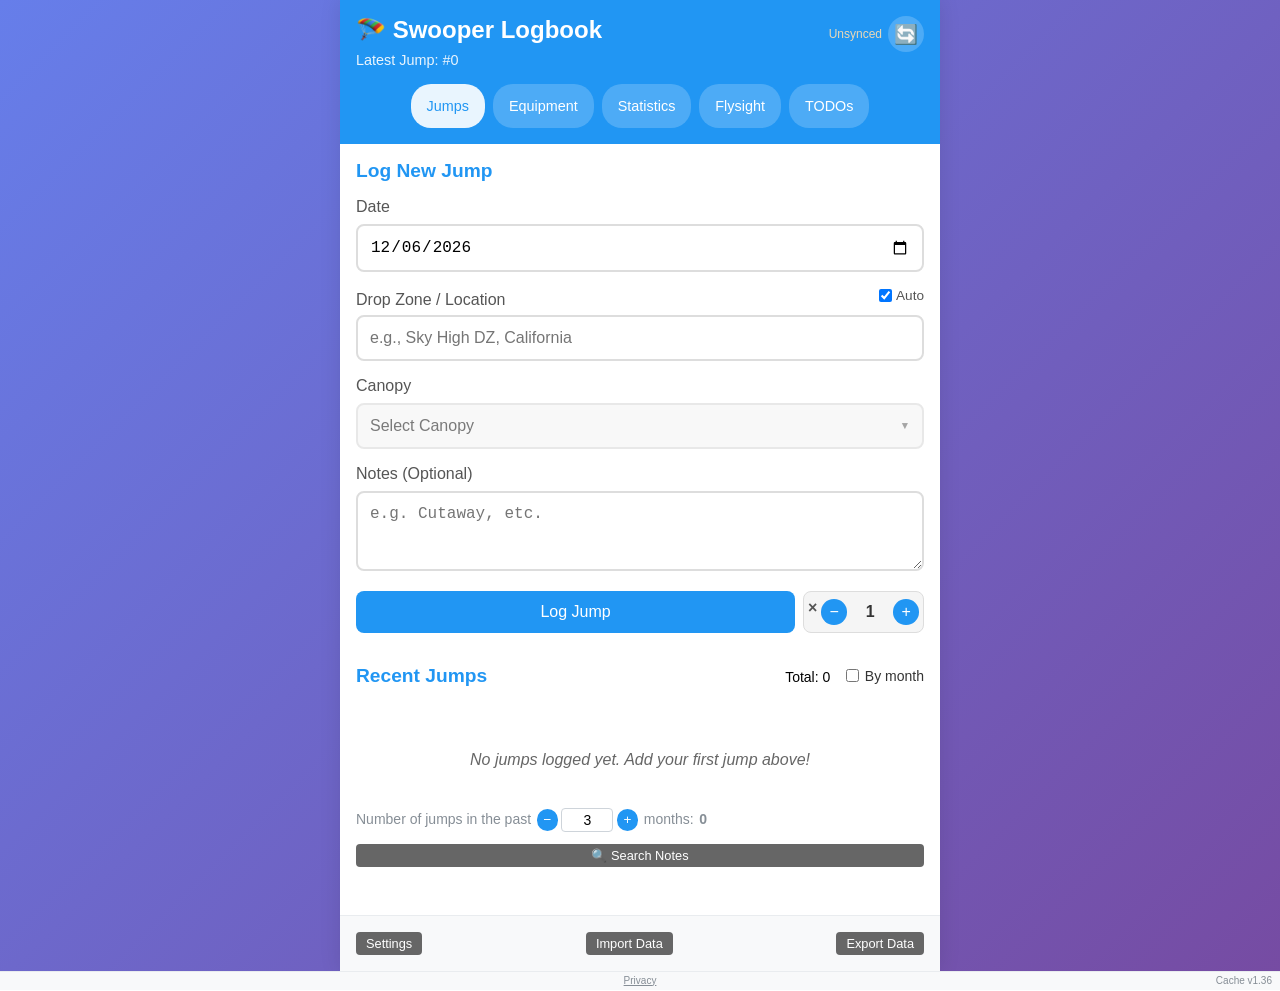
==== index.html @ 2ad2ce1a "Add Flysight results summary and TODO label deletion choice - Add a summary panel to the Flysight re" ====
<!DOCTYPE html>
<html lang="en">
<head>
    <meta charset="UTF-8">
    <meta name="viewport" content="width=device-width, initial-scale=1.0, viewport-fit=cover">
    <title>Swooper Logbook</title>
    <link rel="stylesheet" href="css/style.css">
    <link rel="manifest" href="manifest.json">
    <meta name="theme-color" content="#2196F3">
    <!-- iOS PWA support -->
    <meta name="apple-mobile-web-app-capable" content="yes">
    <meta name="apple-mobile-web-app-status-bar-style" content="default">
    <meta name="apple-mobile-web-app-title" content="SwooperLog">
    <link rel="apple-touch-icon" href="data:image/svg+xml,%3Csvg xmlns='http://www.w3.org/2000/svg' viewBox='0 0 100 100'%3E%3Ctext y='.9em' font-size='90'%3E🪂%3C/text%3E%3C/svg%3E">
</head>
<body>
    <div class="container">
        <header>
            <div class="header-top">
                <h1>🪂 Swooper Logbook</h1>
                <div class="header-sync">
                    <span class="sync-status" id="syncStatus">Ready</span>
                    <button id="syncBtn" class="sync-btn" title="Sync with Google Sheets">🔄</button>
                </div>
            </div>
            <div class="stats">
                <span id="totalJumps">Latest Jump: #0</span>
            </div>
            <nav class="main-nav">
                <button id="jumpsViewBtn" class="nav-btn active">Jumps</button>
                <button id="equipmentViewBtn" class="nav-btn">Equipment</button>
                <button id="statsViewBtn" class="nav-btn">Statistics</button>
                <button id="flysightViewBtn" class="nav-btn">Flysight</button>
                <button id="todosViewBtn" class="nav-btn">TODOs</button>
            </nav>
            <script>
            (function () {
                try {
                    var s = JSON.parse(localStorage.getItem('skydiving-settings') || '{}');
                    var visible = s.visibleNavViews;
                    if (Array.isArray(visible) && visible.length > 0) {
                        document.querySelectorAll('.nav-btn').forEach(function (btn) {
                            var id = btn.id.replace(/ViewBtn$/, '');
                            if (visible.indexOf(id) === -1) {
                                btn.hidden = true;
                                btn.style.display = 'none';
                            }
                        });
                        if (visible.length <= 1) {
                            var nav = document.querySelector('.main-nav');
                            if (nav) nav.style.display = 'none';
                        }
                    }
                    var landing = new URLSearchParams(window.location.search).get('landing');
                    var views = ['jumps', 'equipment', 'stats', 'flysight', 'todos'];
                    if (!landing) return;
                    landing = String(landing).trim().toLowerCase();
                    if (views.indexOf(landing) === -1) return;
                    document.querySelectorAll('.view').forEach(function (view) {
                        view.style.display = view.id === landing + 'View' ? 'block' : 'none';
                    });
                    document.querySelectorAll('.nav-btn').forEach(function (btn) {
                        btn.classList.toggle('active', btn.id === landing + 'ViewBtn');
                    });
                } catch (e) {}
            })();
            </script>
        </header>

        <main>
            <!-- Jump Entry and History View -->
            <div id="jumpsView" class="view">
                <!-- Jump Entry Form -->
                <section class="jump-entry">
                    <h2>Log New Jump</h2>
                    <form id="jumpForm">
                        <div class="form-group">
                            <label for="date">Date</label>
                            <input type="date" id="date" name="date" required>
                        </div>
                        
                        <div class="form-group location-autocomplete">
                            <div class="location-label-row">
                                <label for="location">Drop Zone / Location</label>
                                <label class="location-auto-label">
                                    <input type="checkbox" id="autoDetectDZForm"> Auto
                                </label>
                            </div>
                            <input type="text" id="location" name="location" placeholder="e.g., Sky High DZ, California" autocomplete="on" required>
                            <div id="locationDropdown" class="autocomplete-dropdown"></div>
                            <span id="locationGeoHint" class="location-geo-hint" style="display:none;"></span>
                        </div>
                        
                        <div class="form-group canopy-picker-wrap" id="canopyPickerScrollAnchor">
                            <label for="canopyPickerToggle">Canopy</label>
                            <div class="canopy-picker" id="canopyPicker">
                                <button type="button" id="canopyPickerToggle" class="canopy-picker-toggle" aria-haspopup="listbox" aria-expanded="false" aria-controls="canopyPickerList">
                                    <span id="canopyPickerDisplay" class="canopy-picker-display">Select Canopy</span>
                                    <span class="canopy-picker-chevron" aria-hidden="true">▼</span>
                                </button>
                                <div id="canopyPickerList" class="canopy-picker-list" role="listbox" aria-label="Canopy list" aria-hidden="true"></div>
                                <select id="equipment" name="equipment" required class="canopy-picker-native" tabindex="-1">
                                    <option value="">Select Canopy</option>
                                </select>
                            </div>
                            <small id="linesetHint" class="lineset-hint" style="display:none; color:#888; font-size:12px;"></small>
                        </div>
                        
                        <div class="form-group notes-autocomplete">
                            <label for="notes">Notes (Optional)</label>
                            <textarea id="notes" name="notes" rows="1" placeholder="e.g. Cutaway, etc." autocomplete="off"></textarea>
                            <div id="notesDropdown" class="autocomplete-dropdown" role="listbox" aria-label="Previous notes"></div>
                        </div>
                        
                        <div class="jump-submit-row">
                            <button type="submit" class="btn-primary">Log Jump</button>
                            <div class="multiplier-widget">
                                <label for="jumpMultiplier">×</label>
                                <button type="button" class="multiplier-btn" id="multiplierDown">−</button>
                                <input type="number" id="jumpMultiplier" value="1" min="1" max="99">
                                <button type="button" class="multiplier-btn" id="multiplierUp">+</button>
                            </div>
                        </div>
                    </form>
                </section>

                <!-- Jump History -->
                <section class="jump-history">
                    <div class="jump-history-header">
                        <h2>Recent Jumps</h2>
                        <div class="jump-history-header-right">
                            <span id="recentJumpsTotal" class="recent-jumps-total">Total: 0</span>
                            <span id="recentJumpsGroupByMonthWrap" class="recent-jumps-group-wrap" hidden>
                                <label class="recent-jumps-by-month-label" title="Show recent jumps in collapsible month blocks (same as older history)">
                                    <input type="checkbox" id="recentJumpsGroupByMonthToggle">
                                    By month
                                </label>
                            </span>
                        </div>
                    </div>
                    <div id="jumpsList" class="jumps-list">
                        <p class="no-jumps">No jumps logged yet. Add your first jump above!</p>
                    </div>
                    <div id="jumpsPastMonthsRow" class="jumps-past-months-row" hidden>
                        <span>Number of jumps in the past</span>
                        <span class="jumps-past-months-widget">
                            <button type="button" class="jumps-past-months-step" id="statsPastMonthsDown" aria-label="Fewer months">−</button>
                            <input type="number" id="statsPastMonthsWindow" class="jumps-past-months-input" min="1" max="240" value="3" inputmode="numeric" aria-label="Months for rolling jump count">
                            <button type="button" class="jumps-past-months-step" id="statsPastMonthsUp" aria-label="More months">+</button>
                        </span>
                        <span>months: </span><strong id="jumpsPastMonthsCount">0</strong>
                    </div>
                    <button type="button" id="searchJumpsBtn" class="btn-secondary search-jumps-btn">🔍 Search Notes</button>
                </section>
            </div>

            <!-- Equipment Management View -->
            <div id="equipmentView" class="view" style="display: none;">
                <section class="equipment-management">
                    <h2>Equipment Management</h2>
                    
                    <!-- Equipment Sub-Navigation -->
                    <nav class="equipment-nav">
                        <button class="equipment-nav-btn active" data-view="canopies">Canopies</button>
                        <button class="equipment-nav-btn" data-view="harnesses">Harnesses</button>
                        <button class="equipment-nav-btn" data-view="locations">Locations</button>
                    </nav>
                    
                    <div class="section-header">
                        <h3 id="equipmentSectionTitle">Canopies</h3>
                        <div class="header-buttons">
                            <button id="addHarnessBtn" class="btn-secondary" style="display:none;">Add Harness</button>
                            <button id="addCanopyBtn" class="btn-primary">Add Canopy</button>
                            <button id="addLocationBtn" class="btn-secondary" style="display:none;">Add Location</button>
                        </div>
                    </div>
                    
                    <div id="equipmentList" class="equipment-list">
                        <p class="no-items">Loading...</p>
                    </div>
                </section>
            </div>

            <!-- Statistics View -->
            <div id="statsView" class="view" style="display: none;">
                <section class="statistics">
                    <h2>Jump Statistics</h2>
                    <p id="jumpsYearSummary" class="jumps-year-summary statistics-year-summary" hidden></p>
                    <div id="statsContent">
                        <p class="no-items">Loading...</p>
                    </div>
                </section>
            </div>

            <!-- Flysight Track Analysis View -->
            <div id="flysightView" class="view" style="display: none;">
                <section class="flysight-section">
                    <div class="flysight-header">
                        <h2>Flysight</h2>
                        <button type="button" id="flysightSettingsBtn" class="flysight-settings-btn" title="Flysight settings" aria-label="Flysight settings">
                            <svg viewBox="0 0 24 24" aria-hidden="true" focusable="false">
                                <circle cx="12" cy="12" r="3" fill="none" stroke="currentColor" stroke-width="2"/>
                                <path fill="none" stroke="currentColor" stroke-width="2" stroke-linecap="round" d="M19.4 15a1.65 1.65 0 0 0 .33 1.82l.06.06a2 2 0 1 1-2.83 2.83l-.06-.06a1.65 1.65 0 0 0-1.82-.33 1.65 1.65 0 0 0-1 1.51V21a2 2 0 1 1-4 0v-.09A1.65 1.65 0 0 0 9 19.4a1.65 1.65 0 0 0-1.82.33l-.06.06a2 2 0 1 1-2.83-2.83l.06-.06A1.65 1.65 0 0 0 4.68 15a1.65 1.65 0 0 0-1.51-1H3a2 2 0 1 1 0-4h.09A1.65 1.65 0 0 0 4.6 9a1.65 1.65 0 0 0-.33-1.82l-.06-.06a2 2 0 1 1 2.83-2.83l.06.06A1.65 1.65 0 0 0 9 4.68a1.65 1.65 0 0 0 1-1.51V3a2 2 0 1 1 4 0v.09A1.65 1.65 0 0 0 15 4.6a1.65 1.65 0 0 0 1.82-.33l.06-.06a2 2 0 1 1 2.83 2.83l-.06.06A1.65 1.65 0 0 0 19.4 9a1.65 1.65 0 0 0 1.51 1H21a2 2 0 1 1 0 4h-.09a1.65 1.65 0 0 0-1.51 1z"/>
                            </svg>
                        </button>
                    </div>
                    <div class="flysight-controls">
                        <label class="flysight-avg-label" for="flysightMaxHeight">
                            Max height: <span id="flysightMaxHeightValue">500</span> m AGL
                        </label>
                        <input type="range" id="flysightMaxHeight" class="flysight-avg-slider" min="1" max="500" value="500" step="1">
                        <div class="flysight-speed-mode flysight-control-spaced">
                            <span class="flysight-avg-label">Speed metric</span>
                            <div class="flysight-speed-toggle" role="group" aria-label="Speed metric">
                                <button type="button" id="flysightSpeedVertical" class="flysight-speed-btn is-active" aria-pressed="true">Vertical</button>
                                <button type="button" id="flysightSpeedTotal" class="flysight-speed-btn" aria-pressed="false">Total</button>
                                <button type="button" id="flysightSpeedBoth" class="flysight-speed-btn" aria-pressed="false">Both</button>
                            </div>
                        </div>
                    </div>
                    <div class="flysight-import-pair">
                        <div id="flysightDropZone" class="flysight-drop-zone" tabindex="0" aria-label="Drop Flysight CSV files or folders, or tap to select files">
                            <p class="flysight-drop-title">Drop CSV files or folders here, or tap to select files.</p>
                            <input type="file" id="flysightFileInput" accept=".csv,text/csv" multiple hidden>
                            <input type="file" id="flysightDirInput" accept=".csv,text/csv" webkitdirectory directory multiple hidden>
                        </div>
                        <button type="button" id="flysightImportDirsBtn" class="flysight-import-dirs-btn">Import whole Directories</button>
                    </div>
                    <div id="flysightResults" class="flysight-results">
                        <p class="no-items flysight-empty">No files analyzed yet.</p>
                    </div>
                </section>
            </div>

            <!-- TODOs / grocery-style checklist -->
            <div id="todosView" class="view" style="display: none;">
                <section class="todos-section">
                    <div class="todos-header">
                        <div id="todoCategoryBar" class="todo-category-bar" role="tablist" aria-label="TODO labels"></div>
                        <button type="button" id="addTodoBtn" class="todo-add-btn" title="Add item" aria-label="Add item">+</button>
                    </div>
                    <form id="todoAddForm" class="todo-add-form" hidden>
                        <input type="text" id="todoAddInput" maxlength="200" placeholder="Add an item…" autocomplete="off" enterkeyhint="done" autocapitalize="sentences" autocorrect="on">
                    </form>
                    <div id="todosList" class="todos-list"></div>
                </section>
            </div>
        </main>

        <!-- Lineset Modal -->
        <div id="linesetModal" class="modal">
            <div class="modal-content">
                <span class="close" onclick="window.logbook.closeLinesetModal()">&times;</span>
                <h2 id="linesetModalTitle">Add Lineset</h2>
                <form id="linesetForm">
                    <input type="hidden" id="linesetCanopyId">
                    <input type="hidden" id="linesetEditNumber">
                    <div class="form-group">
                        <label>Canopy</label>
                        <input type="text" id="linesetCanopyName" readonly style="background:#f5f5f5;">
                    </div>
                    <div class="form-group">
                        <label for="linesetNumber">Lineset #</label>
                        <input type="number" id="linesetNumber" min="1" value="1" readonly style="background:#f5f5f5;">
                    </div>
                    <div class="form-group">
                        <label style="display:flex; align-items:center; gap:6px; cursor:pointer; font-weight:normal;">
                            <input type="checkbox" id="linesetHybridCheck" style="width:auto;"> Hybrid lineset
                        </label>
                    </div>
                    <div class="form-group">
                        <label for="linesetPreviousJumps">Previous Jumps (before this app)</label>
                        <input type="number" id="linesetPreviousJumps" value="0" required placeholder="e.g. 500 before this app, or negative to correct totals" title="Negative values subtract from the total (logged jumps + this field). Use after fixing lineset mix-ups from import.">
                    </div>
                    <div id="linesetStatThresholdSection">
                        <hr style="margin: 12px 0; border: none; border-top: 1px solid #eee;">
                        <h3 style="margin: 0 0 6px; font-size: 1rem; color: #333;">Statistics bar thresholds <span style="color:#888;font-weight:normal;font-size:12px;">(optional)</span></h3>
                        <small style="color:#888; font-size:12px; display:block; margin-bottom:10px;">For <strong>non-hybrid</strong> linesets only: leave blank to use Settings. Hybrid lines always use the hybrid thresholds from Settings.</small>
                        <div style="display:grid; grid-template-columns:1fr 1fr; gap:8px;">
                            <div class="form-group" style="margin:0;">
                                <label for="linesetStatStandardOrange">Normal — orange</label>
                                <input type="number" id="linesetStatStandardOrange" min="1">
                            </div>
                            <div class="form-group" style="margin:0;">
                                <label for="linesetStatStandardRed">Normal — red</label>
                                <input type="number" id="linesetStatStandardRed" min="1">
                            </div>
                        </div>
                    </div>
                    <button type="submit" class="btn-primary">Save Lineset</button>
                </form>
            </div>
        </div>
        
        <!-- Component Modal -->
        <div id="componentModal" class="modal">
            <div class="modal-content">
                <span class="close" onclick="window.logbook.closeComponentModal()">&times;</span>
                <h2 id="componentModalTitle">Add Component</h2>
                <form id="componentForm">
                    <input type="hidden" id="componentId">
                    <input type="hidden" id="componentType">
                    <div class="form-group">
                        <label for="componentName">Component Name</label>
                        <input type="text" id="componentName" required placeholder="e.g., Petra 62">
                    </div>
                    <div class="form-group">
                        <label for="componentNotes">Notes <span style="color:#888;font-weight:normal;">(optional)</span></label>
                        <input type="text" id="componentNotes" placeholder="e.g. serial number, DOM, colour, remarks…">
                    </div>
                    <div id="harnessPreAppSection" style="display:none; border-top: 1px solid #eee; padding-top: 1rem; margin-top: 0.5rem;">
                        <div class="form-group">
                            <label for="harnessPreviousJumps">Previous jumps (before this app)</label>
                            <input type="number" id="harnessPreviousJumps" value="0" placeholder="e.g. jumps on this harness before logging here" title="Negative values subtract from the total (logged jumps + this field). Use to correct harness totals after mix-ups or import.">
                        </div>
                    </div>
                    <div id="canopyPreAppSection" style="display:none; border-top: 1px solid #eee; padding-top: 1rem; margin-top: 0.5rem;">
                        <div class="form-group">
                            <label for="canopyPreviousJumps">Previous jumps on this Canopy</label>
                            <input type="number" id="canopyPreviousJumps" value="0" placeholder="e.g. jumps on this canopy before logging here" title="Negative values subtract from the total (logged jumps + this field). Use to correct canopy totals after mix-ups or import.">
                        </div>
                    </div>
                    <div id="canopyHarnessSection" style="display:none; border-top: 1px solid #eee; padding-top: 1rem; margin-top: 0.5rem;">
                        <div class="form-group">
                            <label for="canopyHarnessSelect">Harness <span style="color:#888;font-weight:normal;">(optional — jump log stores harness per jump from this assignment)</span></label>
                            <select id="canopyHarnessSelect">
                                <option value="">— None —</option>
                            </select>
                        </div>
                        <div id="canopyHarnessBackfillWrap" class="form-group" style="display:none;">
                            <label style="display:flex; align-items:center; gap:8px; cursor:pointer; font-weight:normal;">
                                <input type="checkbox" id="canopyHarnessBackfillCheck" style="width:auto;">
                                Apply harness to all existing logbook jumps on this canopy (only use when this canopy was always on this harness)
                            </label>
                        </div>
                    </div>
                    <div id="locationCoordsSection" class="form-group location-coords-section" style="display:none;">
                        <label>GPS Coordinates <span style="color:#888;font-weight:normal;">(optional — overrides auto-geocoding)</span></label>
                        <div class="coords-input-row">
                            <input type="number" id="componentLat" step="any" min="-90" max="90" placeholder="Latitude">
                            <input type="number" id="componentLng" step="any" min="-180" max="180" placeholder="Longitude">
                        </div>
                        <button type="button" id="useCurrentLocationBtn" class="btn-secondary use-current-location-btn">📍 Use current GPS position</button>
                        <small id="coordsHint" class="coords-hint"></small>
                    </div>
                    <div id="canopyLinesetSection" style="display:none; border-top: 1px solid #eee; padding-top: 1rem; margin-top: 0.5rem;">
                        <p style="font-weight: 600; color: #333; margin-bottom: 0.75rem;">Lineset #1</p>
                        <div class="form-group">
                            <label style="display:flex; align-items:center; gap:6px; cursor:pointer; font-weight:normal;">
                                <input type="checkbox" id="newCanopyHybridCheck" style="width:auto;"> Hybrid lineset
                            </label>
                        </div>
                        <div class="form-group">
                            <label for="newCanopyPreviousJumps">Previous jumps on this lineset</label>
                            <input type="number" id="newCanopyPreviousJumps" min="0" value="0" placeholder="e.g. 500 jumps on this lineset before logging">
                        </div>
                        <div id="newCanopyStatThresholdSection">
                            <hr style="margin: 12px 0; border: none; border-top: 1px solid #eee;">
                            <h3 style="margin: 0 0 6px; font-size: 1rem; color: #333;">Statistics bar thresholds <span style="color:#888;font-weight:normal;font-size:12px;">(optional)</span></h3>
                            <small style="color:#888; font-size:12px; display:block; margin-bottom:10px;">For <strong>non-hybrid</strong> linesets only. Hybrid uses Settings.</small>
                            <div style="display:grid; grid-template-columns:1fr 1fr; gap:8px;">
                                <div class="form-group" style="margin:0;">
                                    <label for="newCanopyStatStandardOrange">Normal — orange</label>
                                    <input type="number" id="newCanopyStatStandardOrange" min="1">
                                </div>
                                <div class="form-group" style="margin:0;">
                                    <label for="newCanopyStatStandardRed">Normal — red</label>
                                    <input type="number" id="newCanopyStatStandardRed" min="1">
                                </div>
                            </div>
                        </div>
                    </div>
                    <button type="submit" class="btn-primary">Save Component</button>
                </form>
            </div>
        </div>

        <!-- Settings Modal -->
        <div id="settingsModal" class="modal">
            <div class="modal-content settings-modal-content">
                <span class="close" id="settingsClose">&times;</span>
                <h2>Settings</h2>
                <div class="form-group">
                    <label style="display:flex; align-items:center; gap:8px; cursor:pointer; font-weight:normal;">
                        <input type="checkbox" id="settingsResequenceJumpsCheckbox" style="width:auto;">
                        Use starting jump number (renumber all jumps chronologically from this number, use with caution!)
                    </label>
                    <small style="color:#888; font-size:12px; display:block; margin-top:4px;">When off, jump #s stay exactly as stored (for example after a JSON import). New jumps use the next number after the highest in the log.</small>
                </div>
                <div class="form-group" id="startingJumpNumberRow">
                    <label for="startingJumpNumber" id="startingJumpNumberLabel">Starting Jump Number</label>
                    <input type="number" id="startingJumpNumber" min="1" placeholder="Enter your starting jump number">
                </div>
                <div class="form-group">
                    <label for="recentJumpsDays">Recent jumps cutoff (days)</label>
                    <input type="number" id="recentJumpsDays" min="0" placeholder="e.g. 15">
                    <small style="color:#888; font-size:12px;">Jumps within this many days are shown individually/per day; older jumps are grouped by month. Set to 0 to always group.</small>
                </div>
                <div class="form-group">
                    <label style="display:flex; align-items:center; gap:8px; cursor:pointer; font-weight:normal;">
                        <input type="checkbox" id="recentJumpsGroupByMonthSettings" style="width:auto;">
                        Group recent jumps by month (collapsible blocks, same as older history)
                    </label>
                    <small style="color:#888; font-size:12px;">Only applies when the recent cutoff is greater than 0. You can also toggle this next to the jump list.</small>
                </div>

                <hr style="margin: 16px 0; border: none; border-top: 1px solid #ddd;">
                <h3 style="margin-bottom: 8px;">Statistics Bar Thresholds</h3>
                <small style="color:#888; font-size:12px; display:block; margin-bottom:12px;">Jump counts at which the equipment progress bar turns orange or red. Red should be higher than orange.</small>
                <div style="display:grid; grid-template-columns:1fr 1fr; gap:8px;">
                    <div class="form-group" style="margin:0;">
                        <label for="standardOrangeThreshold">Normal—orange</label>
                        <input type="number" id="standardOrangeThreshold" min="1" placeholder="e.g. 140">
                    </div>
                    <div class="form-group" style="margin:0;">
                        <label for="standardRedThreshold">Normal — red</label>
                        <input type="number" id="standardRedThreshold" min="1" placeholder="e.g. 175">
                    </div>
                    <div class="form-group" style="margin:0;">
                        <label for="hybridOrangeThreshold">Hybrid — orange</label>
                        <input type="number" id="hybridOrangeThreshold" min="1" placeholder="e.g. 60">
                    </div>
                    <div class="form-group" style="margin:0;">
                        <label for="hybridRedThreshold">Hybrid — red</label>
                        <input type="number" id="hybridRedThreshold" min="1" placeholder="e.g. 80">
                    </div>
                </div>

                <!-- <hr style="margin: 16px 0; border: none; border-top: 1px solid #ddd;">
                <h3 style="margin-bottom: 8px;">Jump log storage</h3>
                <p style="color:#666; font-size:13px; margin:0 0 10px 0; line-height:1.45;">
                    If jumps vanished from the list or edits felt wrong, duplicate <strong>internal</strong> jump IDs may exist (this app’s per-device key, not your jump # or Google Sheet row id).
                    This assigns new safe internal IDs and does not change jump numbers, dates, notes, or existing <code>jumpId</code> values used for sync.
                </p>
                <button type="button" id="repairJumpLocalIdsBtn" class="btn-secondary" style="width:100%;">Repair duplicate / missing jump IDs</button> -->

                <hr style="margin: 16px 0; border: none; border-top: 1px solid #ddd;">
                <h3 style="margin-bottom: 8px;">Main navigation</h3>
                    <small style="color:#888; font-size:12px; display:block; margin-bottom:10px;">Choose which tabs appear at the top. The app opens on the start tab, or on a tab from the URL such as ?landing=flysight (also jumps, equipment, stats, todos). At least one tab must stay on — for a TODOs-only home screen, leave only TODOs checked.</small>
                <div id="navVisibilityOptions" class="nav-visibility-options">
                    <label><input type="checkbox" class="nav-visibility-chk" value="jumps"> Jumps</label>
                    <label><input type="checkbox" class="nav-visibility-chk" value="equipment"> Equipment</label>
                    <label><input type="checkbox" class="nav-visibility-chk" value="stats"> Statistics</label>
                    <label><input type="checkbox" class="nav-visibility-chk" value="flysight"> Flysight</label>
                    <label><input type="checkbox" class="nav-visibility-chk" value="todos"> TODOs</label>
                </div>
                <div class="form-group">
                    <label for="settingsStartView">Open the app on</label>
                    <select id="settingsStartView"></select>
                </div>

                <button id="saveSettings" class="btn-primary" style="margin-top:16px;">Save Settings</button>

                <!-- <hr style="margin: 16px 0; border: none; border-top: 1px solid #ddd;">
                <button id="resetAppBtn" class="btn-danger" style="width:100%; display:none;">Erase All / Reset App</button> -->

                <hr style="margin: 16px 0; border: none; border-top: 1px solid #ddd;">
                <button id="googleSheetsIntegrationBtn" class="btn-secondary" style="width:100%; padding:16px; font-size:18px; font-weight:600;">Google Sheet Integration</button>

                <div class="settings-cache-reset-row">
                    <p id="settingsCacheVersion" class="settings-cache-version"></p>
                    <button type="button" id="resetDbBtn" class="btn-secondary reset-db-settings-btn">Reset DB</button>
                </div>

            </div>
        </div>



        <!-- Google Sheets Integration Modal (OAuth) -->
        <div id="sheetsModal" class="modal">
            <div class="modal-content">
                <span class="close" id="sheetsClose">&times;</span>
                <h2>Google Sheet Integration</h2>
                <p id="sheetsConfigStatus" style="font-size: 13px; margin-bottom: 10px; color: #666;"></p>

                <!-- Signed-out state -->
                <div id="oauthSignedOut">
                    <!-- Client ID field: only shown for self-hosters (hidden when OAUTH_CLIENT_ID is set) -->
                    <div class="form-group" id="oauthClientIdGroup" style="display:none;">
                        <label for="cfgOAuthClientId">OAuth Client ID</label>
                        <input type="text" id="cfgOAuthClientId" placeholder="123456789.apps.googleusercontent.com" autocomplete="off">
                        <small style="color:#888; font-size:11px;">Self-hosted: set your own Client ID from Google Cloud Console</small>
                    </div>
                    <button id="googleSignInBtn" class="btn-primary" style="width:100%; margin-top:8px;">Sign in with Google</button>
                </div>

                <!-- Signed-in state -->
                <div id="oauthSignedIn" style="display:none;">
                    <div style="background:#f5f5f5; border-radius:8px; padding:12px; margin-bottom:12px;">
                        <div style="font-weight:600;" id="oauthUserEmail"></div>
                        <div style="font-size:12px; color:#888; margin-top:4px;">Spreadsheet: <a id="oauthSheetLink" href="#" target="_blank" rel="noopener" style="color:#1976D2;">Open in Google Sheets</a></div>
                    </div>
                    <button id="googleSignOutBtn" class="btn-secondary" style="width:100%;">Sign out &amp; disconnect</button>
                </div>

            </div>
        </div>

        <!-- Reset local DB: confirm before clearing storage -->
        <div id="resetDbConfirmModal" class="modal">
            <div class="modal-content reset-db-confirm-modal-content">
                <h3 style="margin-top:0;">Reset local data?</h3>
                <p class="reset-db-confirm-warning">This will first turn off Google Sheets sync, then permanently remove <strong>everything</strong> this app keeps in your browser's <strong>localStorage</strong> (settings, sync state, and all other saved keys), along with the local jump/equipment database stored in this browser. This cannot be undone.</p>
                <div class="reset-db-confirm-actions">
                    <button type="button" id="resetDbConfirmCancel" class="btn-secondary reset-db-btn-cancel">Cancel</button>
                    <button type="button" id="resetDbConfirmProceed" class="btn-danger reset-db-btn-proceed">Proceed</button>
                </div>
            </div>
        </div>

        <!-- Conflict Resolution Modal -->
        <div id="conflictModal" class="modal">
            <div class="modal-content conflict-modal-content">
                <h2>⚠️ Sync conflict</h2>
                <p id="syncConflictIntro" class="sync-conflict-intro">
                    This device and Google Sheets both have changes since the last sync. Choose whether to keep your local logbook (overwriting the sheet) or merge the changes below.
                </p>
                <div id="syncConflictSummary" class="sync-conflict-summary"></div>
                <div id="conflictList"></div>
                <div class="sync-conflict-actions">
                    <button type="button" id="syncConflictOverwriteBtn" class="btn-secondary">Use local data (overwrite sheet)</button>
                    <button type="button" id="resolveConflictsBtn" class="btn-primary">Merge &amp; sync</button>
                </div>
            </div>
        </div>

        <!-- Jump Note Modal -->
        <div id="jumpNoteModal" class="modal">
            <div class="modal-content jump-note-modal-content">
                <span id="jumpNoteClose" class="close">&times;</span>
                <h2>Jump Note</h2>
                <div class="form-group notes-autocomplete">
                    <textarea id="jumpNoteContent" class="jump-note-content jump-note-editor" rows="8" placeholder="Add your note here..." autocomplete="off"></textarea>
                    <div id="jumpNoteContentDropdown" class="autocomplete-dropdown" role="listbox" aria-label="Previous notes"></div>
                </div>
                <div class="jump-note-actions">
                    <button type="button" id="jumpNoteSave" class="btn-primary">Save Note</button>
                </div>
            </div>
        </div>

        <!-- Edit jump (date / location / canopy / note) -->
        <div id="editJumpModal" class="modal">
            <div class="modal-content edit-jump-modal-content">
                <span id="editJumpClose" class="close">&times;</span>
                <h2>Edit jump <span id="editJumpNumberLabel"></span></h2>
                <div class="form-group">
                    <label for="editJumpDate">Date</label>
                    <input type="date" id="editJumpDate" required>
                </div>
                <div id="editJumpShiftFollowingWrap" class="form-group edit-jump-shift-following" hidden>
                    <div class="edit-jump-shift-following-row">
                        <label class="edit-jump-shift-following-chk-label">
                            <input type="checkbox" id="editJumpShiftFollowingChk">
                            <span>Also shift the next</span>
                        </label>
                        <input type="number" id="editJumpShiftFollowingCount" class="edit-jump-shift-following-count" min="1" step="1" value="1" title="How many chronologically following jumps to move">
                        <span class="edit-jump-shift-following-tail">jumps by the same calendar-day change.</span>
                    </div>
                    <p id="editJumpShiftFollowingHint" class="edit-jump-shift-following-hint"></p>
                </div>
                <div class="form-group location-autocomplete">
                    <label for="editJumpLocation">Drop zone / location</label>
                    <input type="text" id="editJumpLocation" placeholder="e.g., Sky High DZ, California" autocomplete="on">
                    <div id="editJumpLocationDropdown" class="autocomplete-dropdown"></div>
                </div>
                <div id="editJumpApplyLocationToDayWrap" class="form-group edit-jump-apply-location-day" hidden>
                    <label class="edit-jump-apply-location-day-label">
                        <input type="checkbox" id="editJumpApplyLocationToSameDay">
                        <span id="editJumpApplyLocationToSameDayCaption">Also apply this location to other jumps on this day</span>
                    </label>
                </div>
                <div class="form-group">
                    <label for="editJumpEquipment">Canopy &amp; lineset</label>
                    <select id="editJumpEquipment"></select>
                </div>
                <div class="form-group notes-autocomplete">
                    <label for="editJumpNotes">Note</label>
                    <textarea id="editJumpNotes" autofocus class="jump-note-editor edit-jump-notes-field" rows="4" placeholder="Optional — e.g. cutaway, coach feedback" autocomplete="off"></textarea>
                    <div id="editJumpNotesDropdown" class="autocomplete-dropdown" role="listbox" aria-label="Previous notes"></div>
                </div>
                <div class="jump-note-actions edit-jump-actions">
                    <button type="button" id="editJumpSave" class="btn-primary">Save changes</button>
                    <button type="button" id="editJumpCancel" class="btn-secondary">Cancel</button>
                </div>
            </div>
        </div>

        <!-- Search Notes Modal -->
        <div id="searchNotesModal" class="modal">
            <div class="modal-content search-notes-modal-content">
                <span id="searchNotesClose" class="close">&times;</span>
                <h2>Search Notes</h2>
                <div class="search-notes-input-row">
                    <input type="text" id="searchNotesInput" placeholder="Search jump notes..." autocomplete="off">
                    <button type="button" id="searchNotesGoBtn" class="btn-primary">Search</button>
                </div>
                <div class="search-notes-shortcuts">
                    <button type="button" id="searchNotesCutawaysBtn" class="btn-secondary">Search cutaways</button>
                </div>
                <div id="searchNotesResults" class="search-notes-results">
                    <p class="search-notes-placeholder">Enter a search term to find jumps by note text.</p>
                </div>
            </div>
        </div>

        <!-- Year jump statistics (pie charts by location & canopy) -->
        <div id="yearStatsModal" class="modal">
            <div class="modal-content year-stats-modal-content">
                <span id="yearStatsClose" class="close" title="Close">&times;</span>
                <h2 id="yearStatsHeading">Jump statistics</h2>
                <p id="yearStatsTotalLine" class="year-stats-total"></p>
                <div class="year-stats-pies">
                    <div class="year-stats-pie-card">
                        <h3>Jumps per location</h3>
                        <div id="yearStatsLocationPie" class="year-stats-pie-root"></div>
                    </div>
                    <div class="year-stats-pie-card">
                        <h3>Jumps per canopy</h3>
                        <div id="yearStatsCanopyPie" class="year-stats-pie-root"></div>
                    </div>
                </div>
                <div id="yearStatsPrevYearsWrap" class="year-stats-prev-years" hidden>
                    <h4 class="year-stats-prev-heading">Browse by year</h4>
                    <div id="yearStatsPrevYearsBar" class="year-stats-year-buttons"></div>
                </div>
            </div>
        </div>

        <!-- Harness statistics: jumps per canopy (pie) -->
        <div id="harnessCanopyPieModal" class="modal">
            <div class="modal-content year-stats-modal-content harness-canopy-pie-modal">
                <span id="harnessCanopyPieClose" class="close" title="Close">&times;</span>
                <h2 id="harnessCanopyPieHeading">Harness</h2>
                <p id="harnessCanopyPieSub" class="year-stats-total"></p>
                <div class="year-stats-pie-card harness-canopy-pie-card">
                    <h3>Jumps per canopy</h3>
                    <div id="harnessCanopyPieRoot" class="year-stats-pie-root"></div>
                </div>
                <p id="harnessCanopyPiePreAppNote" class="harness-canopy-pie-pre-note" hidden></p>
            </div>
        </div>

        <!-- Flysight in-app folder / CSV browser (after OS folder grant) -->
        <div id="flysightBrowserModal" class="modal" role="dialog" aria-modal="true" aria-labelledby="flysightBrowserTitle">
            <div class="modal-content flysight-browser-modal-content">
                <span id="flysightBrowserModalClose" class="close" title="Cancel">&times;</span>
                <h2 id="flysightBrowserTitle">Select Flysight files</h2>
                <nav id="flysightBrowserCrumbs" class="flysight-browser-crumbs" aria-label="Folder path"></nav>
                <p id="flysightBrowserHint" class="flysight-browser-hint" hidden>
                    This snapshot includes the whole folder you granted. You can import all or select folders or files.
                </p>
                <div id="flysightBrowserList" class="flysight-browser-list" role="list"></div>
                <p id="flysightBrowserEmpty" class="flysight-browser-empty" hidden>No folders or CSV files here.</p>
                <div class="flysight-browser-actions">
                    <button type="button" id="flysightBrowserChangeFolderBtn" class="btn-secondary flysight-browser-change">Use a different folder</button>
                    <button type="button" id="flysightBrowserCancelBtn" class="btn-secondary">Cancel</button>
                    <button type="button" id="flysightBrowserImportBtn" class="btn-primary">Import folder</button>
                </div>
            </div>
        </div>

        <!-- Flysight analysis settings -->
        <div id="flysightSettingsModal" class="modal" role="dialog" aria-modal="true" aria-labelledby="flysightSettingsTitle">
            <div class="modal-content flysight-settings-modal-content">
                <span id="flysightSettingsModalClose" class="close" title="Close">&times;</span>
                <h2 id="flysightSettingsTitle">Flysight settings</h2>
                <div class="form-group">
                    <label for="flysightAvgPoints">
                        Averaging: <span id="flysightAvgPointsValue">3</span> points<span id="flysightAvgDuration"></span>
                    </label>
                    <small class="flysight-settings-help">Smooths GPS speeds over this many samples (Flysight typically logs at 10 Hz). A larger window reduces noise but can slightly lower the reported peak speed. Default: 3 points.</small>
                    <input type="range" id="flysightAvgPoints" class="flysight-avg-slider" min="1" max="20" value="3" step="1">
                </div>
                <div class="form-group">
                    <label for="flysightMaxHeightSliderMax">Max height slider range</label>
                    <div class="flysight-settings-unit-row">
                        <input type="number" id="flysightMaxHeightSliderMax" value="500" min="1" max="10000" step="50" inputmode="numeric">
                        <span>m</span>
                    </div>
                </div>
                <div class="form-group">
                    <label for="flysightCursorBDiveAngle">Cursor B dive-angle threshold</label>
                    <small class="flysight-settings-help">Cursor B marks the end of the recovery arc. Starting from cursor A toward landing, one condition is the first sample whose dive angle (from horizontal) falls below this value. Set to 0 to ignore dive angle. When both this and the near-ground sample count are non-zero, B is placed only once both conditions have been met (the later of the two). Default: 5.5°.</small>
                    <div class="flysight-settings-unit-row">
                        <input type="number" id="flysightCursorBDiveAngle" value="5.5" min="0" max="90" step="0.5" inputmode="decimal">
                        <span>°</span>
                    </div>
                </div>
                <div class="form-group">
                    <label for="flysightCursorBAltTicks">Cursor B near-ground samples</label>
                    <small class="flysight-settings-help">Starting from cursor A toward landing in normal time order, the other condition is the x-th consecutive GPS sample whose height AGL is below 2.49 m — not the first sample that drops below 2.49 m. Set to 0 to ignore near-ground. When both this and the dive-angle threshold are non-zero, B is the later of the two. Default: 2 samples.</small>
                    <div class="flysight-settings-unit-row">
                        <input type="number" id="flysightCursorBAltTicks" value="2" min="0" max="100" step="1" inputmode="numeric">
                        <span>samples</span>
                    </div>
                </div>
                <button type="button" id="flysightSettingsRestoreBtn" class="flysight-settings-restore">Restore defaults</button>
            </div>
        </div>

        <!-- Flysight dive-angle / vertical-speed graph -->
        <div id="flysightGraphModal" class="modal" role="dialog" aria-modal="true" aria-label="Dive angle graph">
            <div class="modal-content flysight-graph-modal-content">
                <span id="flysightGraphModalClose" class="close" title="Close">&times;</span>
                <h2 id="flysightGraphTitle" class="flysight-graph-title"></h2>
                <div class="flysight-graph-stats">
                    <div>
                        <span class="flysight-metric-label">A-B Time</span>
                        <span id="flysightGraphDt" class="flysight-metric-value">—</span>
                    </div>
                    <div>
                        <span class="flysight-metric-label">Time aloft</span>
                        <span id="flysightGraphTimeAloft" class="flysight-metric-value">—</span>
                    </div>
                    <div>
                        <span id="flysightGraphVelLabel" class="flysight-metric-label">Vertical@A</span>
                        <span id="flysightGraphVelA" class="flysight-metric-value">—</span>
                    </div>
                </div>
                <div class="flysight-graph-stage">
                    <div id="flysightGraphRoot" class="flysight-graph-root"></div>
                    <button type="button" id="flysightGraphPrev" class="flysight-graph-nav flysight-graph-nav-prev" hidden aria-label="Previous Flysight file">
                        <svg viewBox="0 0 24 24" aria-hidden="true" focusable="false">
                            <path fill="none" stroke="currentColor" stroke-width="1.6" stroke-linecap="round" stroke-linejoin="round" d="M14.25 5.5 8 12l6.25 6.5"/>
                        </svg>
                    </button>
                    <button type="button" id="flysightGraphNext" class="flysight-graph-nav flysight-graph-nav-next" hidden aria-label="Next Flysight file">
                        <svg viewBox="0 0 24 24" aria-hidden="true" focusable="false">
                            <path fill="none" stroke="currentColor" stroke-width="1.6" stroke-linecap="round" stroke-linejoin="round" d="M9.75 5.5 16 12l-6.25 6.5"/>
                        </svg>
                    </button>
                    <button type="button" id="flysightGraphResetZoom" class="flysight-graph-reset-zoom" hidden>Reset zoom</button>
                </div>
            </div>
        </div>

        <!-- TODO item edit / remove (opened by long-press) -->
        <div id="todoItemModal" class="modal">
            <div class="modal-content todo-item-modal-content">
                <span id="todoItemModalClose" class="close" title="Close">&times;</span>
                <h2>Edit item</h2>
                <form id="todoEditForm">
                    <div class="form-group">
                        <input type="text" id="todoEditInput" maxlength="200" required autocomplete="off" enterkeyhint="done">
                    </div>
                    <div class="form-group" id="todoEditCategoryGroup" hidden>
                        <label for="todoEditCategory">Label</label>
                        <select id="todoEditCategory"></select>
                    </div>
                    <div class="todo-edit-actions">
                        <button type="submit" class="btn-primary">Save</button>
                        <button type="button" id="todoRemoveBtn" class="btn-danger">Remove</button>
                    </div>
                </form>
            </div>
        </div>

        <!-- TODO category add / rename / delete -->
        <div id="todoCategoryModal" class="modal">
            <div class="modal-content todo-item-modal-content">
                <span id="todoCategoryModalClose" class="close" title="Close">&times;</span>
                <h2 id="todoCategoryModalTitle">New label</h2>
                <form id="todoCategoryForm">
                    <div class="form-group">
                        <input type="text" id="todoCategoryNameInput" maxlength="40" required placeholder="e.g. Groceries" autocomplete="off" enterkeyhint="done" autocapitalize="sentences">
                    </div>
                    <p class="todo-category-modal-hint">Long-press a label to rename or delete it.</p>
                    <div class="todo-edit-actions">
                        <button type="submit" class="btn-primary">Save</button>
                        <button type="button" id="todoCategoryDeleteBtn" class="btn-danger" hidden>Delete label</button>
                    </div>
                </form>
            </div>
        </div>

        <!-- TODO label delete: keep items vs delete items -->
        <div id="todoCategoryDeleteConfirmModal" class="modal">
            <div class="modal-content todo-item-modal-content">
                <span id="todoCategoryDeleteConfirmClose" class="close" title="Close">&times;</span>
                <h2>Delete label</h2>
                <p id="todoCategoryDeleteConfirmMessage" class="import-choice-message"></p>
                <div class="import-choice-buttons">
                    <button type="button" id="todoCategoryDeleteCancelBtn" class="btn-secondary">Cancel</button>
                    <button type="button" id="todoCategoryDeleteKeepItemsBtn" class="btn-secondary">Remove label only</button>
                    <button type="button" id="todoCategoryDeleteItemsBtn" class="btn-danger">Delete items too</button>
                </div>
            </div>
        </div>

        <!-- Import choice modal -->
        <div id="importChoiceModal" class="modal">
            <div class="modal-content">
                <span id="importChoiceModalClose" class="close">&times;</span>
                <h2>Import data</h2>
                <p id="importChoiceModalMessage" class="import-choice-message"></p>
                <p class="import-choice-warning">If you <strong>Replace all</strong>, jumps and equipment that exist only on this device (and are not in the import file) will be removed.</p>
                <div class="import-choice-buttons">
                    <button type="button" id="importChoiceMergeBtn" class="btn-secondary">Merge with current data</button>
                    <button type="button" id="importChoiceReplaceBtn" class="btn-primary">Replace all data</button>
                </div>
            </div>
        </div>

        <!-- External app CSV: map each distinct equipment string to a canopy + lineset -->
        <div id="importExternalCsvModal" class="modal">
            <div class="modal-content import-external-csv-modal">
                <span id="importExternalCsvModalClose" class="close" title="Cancel import">&times;</span>
                <h2>Import external logbook (CSV)</h2>
                <p id="importExternalCsvIntro" class="import-external-csv-intro"></p>
                <p id="importExternalCsvEquipProgress" class="import-external-csv-progress"></p>
                <p class="import-external-csv-raw"><strong>Equipment (from file):</strong> <code id="importExternalCsvEquipRaw"></code></p>
                <p id="importExternalCsvEquipParsed" class="import-external-csv-parsed"></p>
                <fieldset class="import-external-csv-fieldset">
                    <legend>Map to canopy</legend>
                    <div id="importExternalCsvRadioList" class="import-external-csv-radios"></div>
                </fieldset>
                <div id="importExternalCsvNewWrap" class="import-external-csv-new-wrap">
                    <label for="importExternalCsvNewCanopyName">New canopy name (edit before creating)</label>
                    <input type="text" id="importExternalCsvNewCanopyName" class="import-external-csv-name-input" autocomplete="off">
                </div>
                <div class="import-choice-buttons">
                    <button type="button" id="importExternalCsvCancelBtn" class="btn-secondary">Cancel import</button>
                    <button type="button" id="importExternalCsvNextBtn" class="btn-primary">Next</button>
                </div>
            </div>
        </div>

        <!-- Export: download vs share -->
        <div id="exportChoiceModal" class="modal">
            <div class="modal-content">
                <span id="exportChoiceModalClose" class="close">&times;</span>
                <h2>Export data</h2>
                <p class="import-choice-message">Download a backup file to this device, or share it (for example via Gmail or Drive).</p>
                <div class="import-choice-buttons">
                    <button type="button" id="exportChoiceDownloadBtn" class="btn-secondary">Download</button>
                    <button type="button" id="exportChoiceShareBtn" class="btn-primary">Share</button>
                </div>
            </div>
        </div>

        <!-- After external CSV import: fill missing jump # range below imported block -->
        <div id="importCsvGapFillModal" class="modal">
            <div class="modal-content import-gap-fill-modal">
                <span id="importCsvGapFillClose" class="close" title="Skip">&times;</span>
                <h2>Fill jump number gap</h2>
                <p id="importCsvGapFillExplain" class="import-gap-fill-explain"></p>
                <p class="import-gap-fill-default-date-wrap">
                    <label for="importCsvGapFillDefaultDate">Default date (used when a segment date is empty)</label>
                    <input type="date" id="importCsvGapFillDefaultDate" class="import-gap-fill-default-date">
                </p>
                <div id="importCsvGapFillSegments" class="import-gap-fill-segments"></div>
                <p><button type="button" id="importCsvGapFillAddRow" class="btn-secondary">Add segment</button></p>
                <p id="importCsvGapFillTotalLine" class="import-gap-fill-total"></p>
                <div class="import-choice-buttons">
                    <button type="button" id="importCsvGapFillSkip" class="btn-secondary">Skip</button>
                    <button type="button" id="importCsvGapFillApply" class="btn-primary" disabled>Fill gap</button>
                </div>
            </div>
        </div>

        <!-- Footer -->
        <footer>
            <button id="settingsBtn" class="btn-secondary">Settings</button>
            <button id="importBtn" class="btn-secondary">Import Data</button>
            <button id="exportBtn" class="btn-secondary">Export Data</button>
            <input type="file" id="importFileInput" accept="application/json,.json,text/csv,.csv" style="display:none;">
        </footer>
    </div>

    <script src="https://accounts.google.com/gsi/client" async defer></script>
    <script src="js/cache-version.js"></script>
    <script src="js/db.js"></script>
    <script src="js/auth.js"></script>
    <script src="js/external-csv-import.js"></script>
    <script src="js/flysight.js"></script>
    <script src="js/app.js"></script>
    <script src="js/sheets.js"></script>

    <!-- Storage Access (Safari/iOS): shown when IndexedDB is blocked -->
    <div id="storageAccessBanner" style="display:none; position:fixed; top:0; left:0; right:0;
        background:#e65100; color:#fff; padding:12px 16px; z-index:9999;
        align-items:center; justify-content:space-between; font-size:14px; box-shadow:0 2px 8px rgba(0,0,0,0.2); flex-wrap:wrap; gap:8px;">
        <span>Data is not being saved. Tap the button below to enable storage for this site.</span>
        <button type="button" id="storageAccessBtn" style="background:#fff; color:#e65100; border:none;
            padding:8px 16px; border-radius:4px; font-weight:bold; cursor:pointer; white-space:nowrap;">Enable storage</button>
    </div>

    <!-- PWA Install Prompt -->
    <div id="installBanner" style="display:none; position:fixed; bottom:0; left:0; right:0;
        background:#1976D2; color:#fff; padding:12px 16px; z-index:9999;
        display:none; align-items:center; justify-content:space-between; font-size:14px;">
        <span>📲 Install this app for offline use!</span>
        <span>
            <button id="installBtn" style="background:#fff; color:#1976D2; border:none;
                padding:6px 14px; border-radius:4px; font-weight:bold; cursor:pointer; margin-right:8px;">Install</button>
            <button id="dismissInstall" style="background:transparent; color:#fff; border:1px solid #fff;
                padding:6px 10px; border-radius:4px; cursor:pointer;">✕</button>
        </span>
    </div>
    <script>
        // Capture the beforeinstallprompt event (Android / desktop Chrome)
        let deferredPrompt;
        window.addEventListener('beforeinstallprompt', (e) => {
            e.preventDefault();
            deferredPrompt = e;
            // Only show if user hasn't dismissed before
            if (!localStorage.getItem('installDismissed')) {
                document.getElementById('installBanner').style.display = 'flex';
            }
        });
        document.getElementById('installBtn').addEventListener('click', () => {
            if (deferredPrompt) {
                deferredPrompt.prompt();
                deferredPrompt.userChoice.then(() => {
                    deferredPrompt = null;
                    document.getElementById('installBanner').style.display = 'none';
                });
            }
        });
        document.getElementById('dismissInstall').addEventListener('click', () => {
            document.getElementById('installBanner').style.display = 'none';
            localStorage.setItem('installDismissed', '1');
        });
    </script>
    <footer class="legal-footer">
        <a href="privacy-policy.html" title="Privacy Policy and Terms of Service">Privacy</a>
        <span id="footerCacheVersion" class="footer-cache-version" aria-label="Cache version"></span>
    </footer>
    <script>
        const footerCacheVersionEl = document.getElementById('footerCacheVersion');
        if (footerCacheVersionEl && typeof CACHE_VERSION !== 'undefined') {
            footerCacheVersionEl.textContent = `Cache v${CACHE_VERSION}`;
        }
    </script>
</body>
</html>
---- css/style.css ----
/* Reset and Base Styles */
* {
    margin: 0;
    padding: 0;
    box-sizing: border-box;
}

body {
    font-family: -apple-system, BlinkMacSystemFont, 'Segoe UI', Roboto, Oxygen, Ubuntu, Cantarell, sans-serif;
    background: linear-gradient(135deg, #667eea 0%, #764ba2 100%);
    min-height: 100vh;
    color: #333;
}

.container {
    max-width: 600px;
    margin: 0 auto;
    background: white;
    min-height: 100vh;
    box-shadow: 0 0 20px rgba(0,0,0,0.1);
}

/* Header */
header {
    background: #2196F3;
    color: white;
    padding: 1rem;
    padding-top: max(1rem, env(safe-area-inset-top));
    text-align: center;
    overflow: visible;
}

.header-top {
    display: flex;
    justify-content: space-between;
    align-items: center;
}

header h1 {
    margin-bottom: 0.5rem;
    font-size: 1.5rem;
}

.header-sync {
    display: flex;
    align-items: center;
    gap: 6px;
    flex-shrink: 0;
}

.header-sync .sync-status {
    font-size: 0.75rem;
    opacity: 0.9;
    color: white;
}

.header-sync .sync-status.syncing {
    color: #bbdefb;
}

.header-sync .sync-status.error {
    color: #ffcdd2;
}

.header-sync .sync-status.success {
    color: #c8e6c9;
}

.header-sync .sync-status.warning {
    color: #ffe0b2;
}

.sync-btn {
    background: rgba(255, 255, 255, 0.2);
    border: none;
    color: white;
    font-size: 1.2rem;
    width: 36px;
    height: 36px;
    border-radius: 50%;
    cursor: pointer;
    display: flex;
    align-items: center;
    justify-content: center;
    transition: background 0.2s;
}

.sync-btn:hover,
.sync-btn:active {
    background: rgba(255, 255, 255, 0.35);
}

.sync-btn.syncing {
    animation: spin 1s linear infinite;
}

.sync-btn.unsynced {
    background: rgba(255, 152, 0, 0.55);
}

.sync-btn.unsynced:hover,
.sync-btn.unsynced:active {
    background: rgba(255, 152, 0, 0.75);
}

@keyframes spin {
    from { transform: rotate(0deg); }
    to { transform: rotate(360deg); }
}

.stats {
    display: flex;
    justify-content: space-between;
    font-size: 0.9rem;
    opacity: 0.9;
    margin-bottom: 1rem;
}

/* Navigation */
.main-nav {
    display: flex;
    justify-content: center;
    flex-wrap: wrap;
    gap: 0.5rem;
    max-width: 100%;
    overflow: visible;
    -webkit-overflow-scrolling: touch;
}

.nav-btn {
    padding: 0.5rem 1rem;
    background: rgba(255, 255, 255, 0.2);
    color: white;
    border: none;
    border-radius: 20px;
    cursor: pointer;
    transition: background-color 0.3s ease;
    font-size: 0.9rem;
    flex-shrink: 0;
    min-height: 44px;
    touch-action: manipulation;
    -webkit-tap-highlight-color: rgba(255, 255, 255, 0.25);
}

.nav-btn:hover {
    background: rgba(255, 255, 255, 0.3);
}

.nav-btn.active {
    background: rgba(255, 255, 255, 0.9);
    color: #2196F3;
    font-weight: 500;
}

/* Main Content */
main {
    padding: 1rem;
}

section {
    margin-bottom: 2rem;
}

.section-header {
    display: flex;
    justify-content: space-between;
    align-items: center;
    margin-bottom: 1rem;
}

.section-header h2, .section-header h3 {
    margin: 0;
}

.header-buttons {
    display: flex;
    gap: 0.5rem;
}

h2 {
    margin-bottom: 1rem;
    color: #2196F3;
    font-size: 1.2rem;
}

/* Equipment Sub-Navigation */
.equipment-nav {
    display: flex;
    justify-content: center;
    gap: 0.5rem;
    margin-bottom: 1.5rem;
    padding: 0.5rem;
    background: #f8f9fa;
    border-radius: 8px;
}

.equipment-nav-btn {
    padding: 0.5rem 1rem;
    background: transparent;
    color: #666;
    border: none;
    border-radius: 6px;
    cursor: pointer;
    transition: all 0.3s ease;
    font-size: 0.9rem;
}

.equipment-nav-btn:hover {
    background: rgba(33, 150, 243, 0.1);
    color: #2196F3;
}

.equipment-nav-btn.active {
    background: #2196F3;
    color: white;
    font-weight: 500;
}

/* Forms */
.form-group {
    margin-bottom: 1rem;
}

label {
    display: block;
    margin-bottom: 0.5rem;
    font-weight: 500;
    color: #555;
}

input[type="checkbox"], input[type="radio"] {
    width: auto;
}

input, select, textarea {
    width: 100%;
    padding: 0.75rem;
    border: 2px solid #ddd;
    border-radius: 8px;
    font-size: 1rem;
    transition: border-color 0.3s ease;
}

input:focus, select:focus, textarea:focus {
    outline: none;
    border-color: #2196F3;
}

input[readonly] {
    background: #f5f5f5;
    color: #666;
}

textarea {
    min-height: 80px;
    resize: vertical;
}

/* Notes autocomplete (log jump form) */
.notes-autocomplete {
    position: relative;
}

.notes-autocomplete .autocomplete-dropdown {
    max-height: 240px;
}

.notes-autocomplete-option {
    white-space: nowrap;
    overflow: hidden;
    text-overflow: ellipsis;
}

/* Custom Location Autocomplete */
.location-autocomplete {
    position: relative;
}

.location-label-row {
    display: flex;
    justify-content: space-between;
    align-items: center;
    margin-bottom: 4px;
}

.location-label-row label[for] {
    margin-bottom: 0;
}

.location-auto-label {
    display: flex;
    align-items: center;
    gap: 4px;
    font-size: 0.85rem;
    color: #555;
    cursor: pointer;
    user-select: none;
}

.location-auto-label input[type="checkbox"] {
    width: auto;
    margin: 0;
    cursor: pointer;
}

.location-geo-hint {
    display: block;
    margin-top: 4px;
    font-size: 12px;
    color: #555;
    font-style: italic;
    animation: fadeIn 0.3s ease;
}

@keyframes fadeIn {
    from { opacity: 0; transform: translateY(-4px); }
    to   { opacity: 1; transform: translateY(0); }
}

/* Settings checkbox row */
.settings-checkbox-row {
    display: flex;
    flex-direction: column;
    gap: 4px;
}

.checkbox-label {
    display: flex;
    align-items: center;
    gap: 8px;
    font-size: 15px;
    cursor: pointer;
    font-weight: 500;
}

.checkbox-label input[type="checkbox"] {
    width: 18px;
    height: 18px;
    flex-shrink: 0;
    cursor: pointer;
}

/* Location GPS coords section in component modal */
.location-coords-section {
    background: #f5f9ff;
    border: 1px solid #dce8fb;
    border-radius: 8px;
    padding: 0.75rem;
}

.coords-input-row {
    display: flex;
    gap: 0.5rem;
    margin-bottom: 0.5rem;
}

.coords-input-row input[type="number"] {
    flex: 1;
    min-width: 0;
}

.use-current-location-btn {
    width: 100%;
    margin-bottom: 0.4rem;
    font-size: 0.95rem;
}

.coords-hint {
    display: block;
    font-size: 12px;
    color: #888;
    margin-top: 2px;
}

.autocomplete-dropdown {
    display: none;
    position: absolute;
    left: 0;
    right: 0;
    top: 100%;
    max-height: 200px;
    overflow-y: auto;
    background: #fff;
    border: 2px solid #2196F3;
    border-top: none;
    border-radius: 0 0 8px 8px;
    z-index: 100;
    box-shadow: 0 4px 12px rgba(0,0,0,0.15);
}

.autocomplete-dropdown.open {
    display: block;
}

.autocomplete-option {
    padding: 0.65rem 0.75rem;
    cursor: pointer;
    font-size: 1rem;
    border-bottom: 1px solid #eee;
}

.autocomplete-option:last-child {
    border-bottom: none;
}

.autocomplete-option:hover,
.autocomplete-option.active {
    background: #e3f2fd;
}

.autocomplete-option .match {
    font-weight: 700;
}

/* Canopy picker (custom list replaces native <select> UI — reliable scroll on iOS) */
.canopy-picker-wrap {
    /* Breathing room when we scroll-into-view (Log jump block near top of screen) */
    scroll-margin-top: 0.75rem;
}

.canopy-picker-wrap label {
    cursor: pointer;
}

.canopy-picker {
    position: relative;
}

.canopy-picker-native {
    position: absolute;
    width: 1px;
    height: 1px;
    padding: 0;
    margin: -1px;
    overflow: hidden;
    clip: rect(0, 0, 0, 0);
    clip-path: inset(50%);
    border: 0;
    white-space: nowrap;
    opacity: 0;
    pointer-events: none;
}

.canopy-picker-toggle {
    width: 100%;
    padding: 0.75rem;
    border: 2px solid #ddd;
    border-radius: 8px;
    font-size: 1rem;
    text-align: left;
    display: flex;
    align-items: center;
    justify-content: space-between;
    gap: 0.5rem;
    background: #fff;
    color: #333;
    cursor: pointer;
    transition: border-color 0.3s ease;
    font-family: inherit;
}

.canopy-picker-toggle:hover {
    border-color: #bbb;
}

.canopy-picker-toggle:focus {
    outline: none;
    border-color: #2196F3;
}

.canopy-picker-toggle:disabled {
    cursor: not-allowed;
    opacity: 0.65;
    background: #f5f5f5;
}

.canopy-picker-toggle[aria-expanded="true"] {
    border-color: #2196F3;
    border-bottom-left-radius: 0;
    border-bottom-right-radius: 0;
}

.canopy-picker-display {
    flex: 1;
    min-width: 0;
    overflow: hidden;
    text-overflow: ellipsis;
    white-space: nowrap;
}

.canopy-picker-chevron {
    flex-shrink: 0;
    font-size: 0.65rem;
    opacity: 0.65;
    line-height: 1;
}

.canopy-picker-list {
    display: none;
    position: absolute;
    left: 0;
    right: 0;
    top: 100%;
    z-index: 160;
    margin-top: -2px;
    overflow-y: auto;
    -webkit-overflow-scrolling: touch;
    overscroll-behavior: contain;
    touch-action: pan-y;
    background: #fff;
    border: 2px solid #2196F3;
    border-top: none;
    border-radius: 0 0 8px 8px;
    box-shadow: 0 6px 16px rgba(0, 0, 0, 0.12);
}

.canopy-picker-list.open {
    display: block;
}

.canopy-picker-option {
    padding: 0.7rem 0.75rem;
    cursor: pointer;
    font-size: 1rem;
    border-bottom: 1px solid #eee;
    line-height: 1.35;
}

.canopy-picker-option:last-child {
    border-bottom: none;
}

.canopy-picker-option:hover,
.canopy-picker-option:focus {
    background: #e3f2fd;
    outline: none;
}

.canopy-picker-option[aria-selected="true"] {
    background: #bbdefb;
}

/* Buttons */
.jump-submit-row {
    display: flex;
    gap: 0.5rem;
    align-items: stretch;
}

.jump-submit-row .btn-primary {
    flex: 1;
}

.multiplier-widget {
    display: flex;
    align-items: center;
    gap: 0.15rem;
    background: #f5f5f5;
    border: 1px solid #ddd;
    border-radius: 8px;
    padding: 0 0.25rem;
    min-width: 90px;
    justify-content: center;
}

.multiplier-widget label {
    font-weight: 600;
    font-size: 1rem;
    color: #555;
    margin-right: 0.1rem;
}

.multiplier-widget input {
    width: 2.6rem;
    text-align: center;
    border: none;
    background: transparent;
    font-size: 1rem;
    font-weight: 600;
    color: #333;
    padding: 0;
    appearance: textfield;
    -moz-appearance: textfield;
}

.multiplier-widget input::-webkit-outer-spin-button,
.multiplier-widget input::-webkit-inner-spin-button {
    -webkit-appearance: none;
    margin: 0;
}

.multiplier-btn {
    width: 1.6rem;
    height: 1.6rem;
    border: none;
    background: #2196F3;
    color: white;
    border-radius: 50%;
    font-size: 1rem;
    line-height: 1;
    cursor: pointer;
    display: flex;
    align-items: center;
    justify-content: center;
    padding: 0;
    transition: background-color 0.2s;
}

.multiplier-btn:hover {
    background: #1976D2;
}

.multiplier-btn:active {
    background: #1565C0;
}

/* Lineset stepper inside equipment modal — slightly wider than jump multiplier */
.lineset-widget {
    justify-content: flex-start;
}

.lineset-widget input {
    width: 3rem;
}

.btn-primary {
    width: 100%;
    padding: 0.75rem;
    background: #2196F3;
    color: white;
    border: none;
    border-radius: 8px;
    font-size: 1rem;
    font-weight: 500;
    cursor: pointer;
    transition: background-color 0.3s ease;
}

.btn-primary:hover {
    background: #1976D2;
}

.btn-secondary {
    padding: 0.5rem 1rem;
    background: #f5f5f5;
    border: 1px solid #ddd;
    border-radius: 6px;
    cursor: pointer;
    transition: background-color 0.3s ease;
}

.btn-secondary:hover {
    background: #e0e0e0;
}

/* Jump History */
.jump-history-header {
    display: flex;
    justify-content: space-between;
    align-items: baseline;
    flex-wrap: wrap;
    gap: 0.5rem 1rem;
}

.jump-history-header-right {
    display: flex;
    align-items: baseline;
    gap: 1rem;
    flex-wrap: wrap;
}

.recent-jumps-group-wrap {
    font-size: 0.875rem;
}

.recent-jumps-by-month-label {
    cursor: pointer;
    user-select: none;
    display: inline-flex;
    align-items: center;
    gap: 0.35rem;
    color: #333;
}

.recent-jumps-by-month-label input {
    margin: 0;
}
.recent-jumps-total {
    font-size: 0.875rem;
    color: #000;
}

.jumps-list {
    margin-top: 1rem;
}

.jumps-year-summary {
    font-size: 0.875rem;
    color: #868e96;
    margin: 0.6rem 0 0;
    line-height: 1.3;
}

.statistics .statistics-year-summary {
    margin: 0.35rem 0 1.1rem;
}

.jumps-year-summary--clickable {
    color: #1976d2;
    cursor: pointer;
    text-decoration: underline;
    text-underline-offset: 2px;
}

.jumps-year-summary--clickable:hover {
    color: #0d47a1;
}

.jumps-year-summary--clickable:focus {
    outline: 2px solid #1976d2;
    outline-offset: 2px;
}

.jumps-past-months-row {
    font-size: 0.875rem;
    color: #868e96;
    margin: 0.45rem 0 0;
    line-height: 1.5;
    display: flex;
    flex-wrap: wrap;
    align-items: center;
    gap: 0.35rem;
}

.jumps-past-months-widget {
    display: inline-flex;
    align-items: center;
    gap: 0.2rem;
}

.jumps-past-months-step {
    width: 1.35rem;
    height: 1.35rem;
    border: none;
    background: #2196F3;
    color: white;
    border-radius: 50%;
    font-size: 0.85rem;
    line-height: 1;
    cursor: pointer;
    display: flex;
    align-items: center;
    justify-content: center;
    padding: 0;
    flex-shrink: 0;
    transition: background-color 0.2s;
}

.jumps-past-months-step:hover {
    background: #1976D2;
}

.jumps-past-months-step:active {
    background: #1565C0;
}

.jumps-past-months-input {
    width: 3.25rem;
    padding: 0.15rem 0.35rem;
    font-size: inherit;
    line-height: 1.2;
    border: 1px solid #ced4da;
    border-radius: 4px;
    text-align: center;
    appearance: textfield;
    -moz-appearance: textfield;
}

.jumps-past-months-input::-webkit-outer-spin-button,
.jumps-past-months-input::-webkit-inner-spin-button {
    -webkit-appearance: none;
    margin: 0;
}

/* Year statistics modal */
.year-stats-modal-content {
    max-width: 720px;
    margin: 3% auto;
}

.year-stats-total {
    font-size: 1.05rem;
    font-weight: 600;
    color: #333;
    margin: 0.25rem 0 1rem;
}

.year-stats-pies {
    display: grid;
    grid-template-columns: 1fr 1fr;
    gap: 1.25rem;
    align-items: start;
}

@media (max-width: 640px) {
    .year-stats-pies {
        grid-template-columns: 1fr;
    }
}

.year-stats-pie-card h3 {
    font-size: 1rem;
    margin: 0 0 0.75rem;
    color: #444;
}

.year-stats-pie-root {
    min-height: 4rem;
}

.year-stats-pie-visual {
    display: flex;
    justify-content: center;
    margin-bottom: 0.75rem;
}

.year-stats-svg {
    width: 180px;
    height: 180px;
    max-width: 100%;
}

.year-stats-svg .year-stats-pie-slice-value {
    font-size: 15px;
    font-weight: 700;
    fill: #fff;
    paint-order: stroke fill;
    stroke: rgba(0, 0, 0, 0.35);
    stroke-width: 1.25px;
}

.year-stats-pie-empty {
    margin: 0.5rem 0;
    font-size: 0.9rem;
}

.year-stats-legend {
    list-style: none;
    margin: 0;
    padding: 0;
    font-size: 0.85rem;
}

.year-stats-legend li {
    display: flex;
    align-items: center;
    gap: 0.5rem;
    margin-bottom: 0.35rem;
    line-height: 1.35;
}

.year-stats-loc-legend-btn {
    display: flex;
    align-items: center;
    gap: 0.5rem;
    width: 100%;
    margin: 0;
    padding: 0.2rem 0.15rem;
    border: none;
    border-radius: 4px;
    background: transparent;
    font: inherit;
    font-size: inherit;
    color: inherit;
    text-align: left;
    cursor: pointer;
    line-height: 1.35;
}

.year-stats-loc-legend-btn:hover {
    background: rgba(25, 118, 210, 0.08);
}

.year-stats-loc-legend-btn:focus {
    outline: 2px solid #1976d2;
    outline-offset: 2px;
}

.year-stats-loc-legend-btn:focus:not(:focus-visible) {
    outline: none;
}

.year-stats-loc-legend-btn:focus-visible {
    outline: 2px solid #1976d2;
    outline-offset: 2px;
}

.year-stats-legend .year-stats-swatch {
    flex-shrink: 0;
    width: 12px;
    height: 12px;
    border-radius: 2px;
    border: 1px solid rgba(0, 0, 0, 0.12);
}

.year-stats-legend .year-stats-legend-label {
    flex: 1;
    min-width: 0;
    word-break: break-word;
}

.year-stats-legend .year-stats-legend-count {
    font-weight: 700;
    color: #222;
    flex-shrink: 0;
}

.year-stats-prev-years {
    margin-top: 1.5rem;
    padding-top: 1rem;
    border-top: 1px solid #e9ecef;
}

.year-stats-prev-heading {
    font-size: 0.95rem;
    margin: 0 0 0.65rem;
    color: #555;
}

.year-stats-year-buttons {
    display: flex;
    flex-wrap: wrap;
    gap: 0.5rem;
}

.year-stats-year-btn.is-active {
    box-shadow: inset 0 0 0 2px #1976d2;
    font-weight: 600;
}

.harness-canopy-pie-modal {
    max-width: 520px;
}

.harness-canopy-pie-card h3 {
    font-size: 1rem;
    margin: 0 0 0.75rem;
    color: #444;
}

.harness-canopy-pie-pre-note {
    margin: 1rem 0 0;
    font-size: 0.85rem;
    color: #666;
    line-height: 1.4;
}

.stat-item-harness {
    cursor: pointer;
    transition: background 0.15s ease;
}

.stat-item-harness:hover {
    background: #eef2f5;
}

.stat-item-harness:focus {
    outline: 2px solid #1976d2;
    outline-offset: 2px;
}

.stat-item-harness:focus:not(:focus-visible) {
    outline: none;
}

/* ── Day + Location groups ── */
.day-location-group {
    margin-bottom: 0.5rem;
    border: 1px solid #e9ecef;
    border-radius: 8px;
    overflow: hidden;
}

.day-location-header {
    display: flex;
    align-items: center;
    gap: 0.5rem;
    padding: 0.4rem 0.75rem;
    background: #f0f3f6;
    font-size: 0.85rem;
    color: #555;
    cursor: pointer;
    user-select: none;
    transition: background 0.2s;
}

.day-location-header:hover {
    background: #e4e8ed;
}

.day-group-arrow {
    font-size: 0.7rem;
    color: #555;
    width: 0.85rem;
    text-align: center;
    flex-shrink: 0;
}

.day-date {
    font-weight: 600;
    color: #333;
    white-space: nowrap;
}

.day-location {
    color: #666;
    white-space: nowrap;
    overflow: hidden;
    text-overflow: ellipsis;
}

.day-jump-range {
    margin-left: auto;
    font-weight: 600;
    color: #4f5d6b;
    white-space: nowrap;
}

/* ── Jump row (compact single line) ── */
.jump-row {
    display: flex;
    align-items: center;
    gap: 0.5rem;
    padding: 0.3rem 0.75rem;
    border-bottom: 1px solid #f0f0f0;
}

.jump-row:last-child {
    border-bottom: none;
}

.jump-number {
    font-weight: bold;
    color: #2196F3;
    font-size: 0.95rem;
    white-space: nowrap;
    min-width: 2.5rem;
}

button.jump-number.jump-number-btn {
    background: none;
    border: none;
    font: inherit;
    color: inherit;
    font-weight: bold;
    cursor: pointer;
    text-align: left;
    padding: 0;
    min-width: 2.5rem;
}

button.jump-number.jump-number-btn:hover {
    text-decoration: underline;
    color: #1976d2;
}

button.jump-number.jump-number-btn:focus-visible {
    outline: 2px solid #2196f3;
    outline-offset: 2px;
    border-radius: 2px;
}

.edit-jump-modal-content .edit-jump-actions {
    display: flex;
    flex-wrap: wrap;
    gap: 0.5rem;
    margin-top: 0.5rem;
}

/* Let location dropdown extend past the modal panel (parent .modal-content uses overflow:auto) */
.edit-jump-modal-content {
    overflow: visible;
}

.edit-jump-modal-content .autocomplete-dropdown.open {
    z-index: 20;
}

.edit-jump-modal-content select#editJumpEquipment {
    width: 100%;
    max-width: 100%;
}

.edit-jump-modal-content textarea.edit-jump-notes-field {
    min-height: 5.5rem;
    box-sizing: border-box;
}

.edit-jump-apply-location-day-label {
    display: flex;
    align-items: flex-start;
    gap: 0.5rem;
    font-size: 0.9rem;
    color: #444;
    cursor: pointer;
    user-select: none;
    font-weight: normal;
}

.edit-jump-apply-location-day-label input[type="checkbox"] {
    width: auto;
    margin: 0.2rem 0 0 0;
    flex-shrink: 0;
    cursor: pointer;
}

.edit-jump-shift-following-row {
    display: flex;
    flex-wrap: wrap;
    align-items: center;
    gap: 0.35rem 0.5rem;
    font-size: 0.9rem;
    color: #444;
}

.edit-jump-shift-following-chk-label {
    display: flex;
    align-items: center;
    gap: 0.4rem;
    cursor: pointer;
    user-select: none;
    font-weight: normal;
}

.edit-jump-shift-following-chk-label input[type="checkbox"] {
    width: auto;
    margin: 0;
    flex-shrink: 0;
    cursor: pointer;
}

.edit-jump-shift-following-count {
    width: 3.25rem;
    padding: 0.25rem 0.35rem;
    text-align: center;
}

.edit-jump-shift-following-tail {
    flex: 1 1 8rem;
    min-width: 0;
}

.edit-jump-shift-following-hint {
    margin: 0.35rem 0 0 0;
    font-size: 0.8rem;
    color: #666;
    line-height: 1.35;
}

.jump-canopy {
    flex: 1;
    font-size: 0.85rem;
    color: #555;
    overflow: hidden;
    text-overflow: ellipsis;
    white-space: nowrap;
}

.jump-note-preview {
    border: none;
    background: #eef5ff;
    color: #2a5b9c;
    font-size: 0.78rem;
    padding: 0.15rem 0.45rem;
    border-radius: 999px;
    cursor: pointer;
    max-width: 9.5rem;
    overflow: hidden;
    text-overflow: ellipsis;
    white-space: nowrap;
    flex-shrink: 0;
}

.jump-note-preview:hover {
    background: #dfeeff;
}

.delete-jump-btn {
    background: none;
    border: none;
    font-size: 0.8rem;
    cursor: pointer;
    padding: 0.15rem;
    border-radius: 4px;
    opacity: 0.5;
    transition: all 0.3s ease;
    flex-shrink: 0;
}

.delete-jump-btn:hover {
    opacity: 1;
    background: rgba(244, 67, 54, 0.1);
    transform: scale(1.1);
}

/* ── Month group (collapsed older jumps) ── */
.month-group {
    margin-bottom: 0.5rem;
    border: 1px solid #d0d7de;
    border-radius: 8px;
    overflow: hidden;
}

.month-group-header {
    display: flex;
    align-items: center;
    gap: 0.5rem;
    padding: 0.6rem 0.75rem;
    background: #e8ecf1;
    cursor: pointer;
    user-select: none;
    transition: background 0.2s;
}

.month-group-header:hover {
    background: #dce1e8;
}

.month-group-arrow {
    font-size: 0.75rem;
    color: #555;
    width: 1rem;
    text-align: center;
    flex-shrink: 0;
}

.month-group-label {
    font-weight: 600;
    color: #333;
    flex-shrink: 0;
    white-space: nowrap;
}

.month-group-location {
    flex: 1;
    min-width: 0;
    font-size: 0.9rem;
    color: #666;
    white-space: nowrap;
    overflow: hidden;
    text-overflow: ellipsis;
}

.month-group-location-empty {
    font-style: italic;
    color: #888;
}

.month-group-count {
    font-size: 0.85rem;
    color: #666;
    white-space: nowrap;
    flex-shrink: 0;
    margin-left: auto;
}

.month-group-pie-btn {
    border: 1px solid #c5d4e8;
    background: #fff;
    color: #345;
    border-radius: 999px;
    width: 1.9rem;
    height: 1.9rem;
    padding: 0;
    display: inline-flex;
    align-items: center;
    justify-content: center;
    font-size: 1rem;
    line-height: 1;
    cursor: pointer;
    flex-shrink: 0;
}

.month-group-pie-btn:hover {
    background: #f5f8fc;
    border-color: #a9bfdc;
}

.month-group-pie-btn:focus {
    outline: 2px solid #1976d2;
    outline-offset: 2px;
}

.month-group-body {
    padding: 0.25rem;
}

/* Collapsed calendar years (jumps before Jan 1 of the current year) */
.year-group {
    margin-bottom: 0.5rem;
    border: 1px solid #c5d4e8;
    border-radius: 8px;
    overflow: hidden;
    background: #fafcfe;
}

.year-group-header {
    display: flex;
    align-items: center;
    gap: 0.5rem;
    padding: 0.65rem 0.85rem;
    background: #dbe7f5;
    cursor: pointer;
    user-select: none;
    transition: background 0.2s;
}

.year-group-header:hover {
    background: #cddff0;
}

.year-group-arrow {
    font-size: 0.75rem;
    color: #444;
    width: 1rem;
    text-align: center;
    flex-shrink: 0;
}

.year-group-label {
    font-weight: 700;
    font-size: 1.05rem;
    color: #1a2d4d;
    flex-shrink: 0;
}

.year-group-count {
    font-size: 0.9rem;
    color: #555;
    white-space: nowrap;
    flex-shrink: 0;
    margin-left: auto;
}

.year-group-body {
    padding: 0.35rem 0.25rem 0.5rem;
    border-top: 1px solid #e2eaf4;
}

.no-jumps {
    text-align: center;
    color: #666;
    font-style: italic;
    padding: 2rem;
}

.no-items {
    text-align: center;
    color: #666;
    font-style: italic;
    padding: 2rem;
}

/* Equipment Management */
.equipment-list {
    margin-top: 1rem;
}

.equipment-item {
    background: #f8f9fa;
    border: 1px solid #e9ecef;
    border-radius: 8px;
    padding: 1rem;
    margin-bottom: 0.5rem;
    display: flex;
    justify-content: space-between;
    align-items: flex-start;
}

.equipment-item.archived {
    opacity: 0.6;
    border-style: dashed;
    background: #f5f5f5;
}

.equipment-item.dragging {
    opacity: 0.4;
    border: 2px dashed #2196F3;
}

.equipment-item.drag-over {
    border: 2px solid #2196F3;
    background: #e3f2fd;
}

.equipment-name-row {
    display: flex;
    align-items: center;
    gap: 0.35rem;
    margin-bottom: 0.25rem;
}

.equipment-name-row .equipment-name {
    margin-bottom: 0;
    display: inline;
}

.drag-handle {
    font-size: 1.2rem;
    line-height: 1;
    color: #bbb;
    cursor: grab;
    touch-action: none;
    user-select: none;
    flex-shrink: 0;
}

.drag-handle:active {
    cursor: grabbing;
    color: #555;
}

.equipment-info {
    flex: 1;
}

.equipment-name {
    font-weight: 500;
    display: block;
    margin-bottom: 0.25rem;
}

.equipment-components {
    font-size: 0.9rem;
    color: #666;
    font-style: italic;
}

.jump-info {
    font-size: 0.8rem;
    color: #2196F3;
    margin-top: 0.25rem;
    font-weight: 500;
}

.component-notes {
    font-size: 0.8rem;
    color: #666;
    margin-top: 0.25rem;
    font-style: italic;
    white-space: pre-line;
}

.component-notes-inline {
    font-size: 0.8rem;
    color: #666;
    font-style: italic;
    margin-left: 0.4rem;
    white-space: nowrap;
    overflow: hidden;
    text-overflow: ellipsis;
}

/* Lineset rows within canopy cards */
.linesets-container {
    margin-top: 0.5rem;
    border-top: 1px solid #e9ecef;
    padding-top: 0.5rem;
}

.lineset-row {
    display: flex;
    justify-content: space-between;
    align-items: center;
    padding: 0.35rem 0.5rem;
    margin: 0.15rem 0;
    background: #fff;
    border-radius: 4px;
    border: 1px solid #e9ecef;
    font-size: 0.85rem;
}

.lineset-row.archived {
    opacity: 0.55;
    background: #fafafa;
    border-style: dashed;
}

.lineset-info {
    display: flex;
    flex-wrap: wrap;
    align-items: center;
    gap: 0.5rem;
}

.lineset-jumps {
    color: #2196F3;
    font-weight: 500;
    font-size: 0.8rem;
}

.lineset-actions {
    display: flex;
    gap: 0.25rem;
    flex-shrink: 0;
}

.hybrid-badge {
    background: #9c27b0;
    color: white;
    padding: 0.05rem 0.4rem;
    border-radius: 8px;
    font-size: 0.7rem;
    font-weight: 500;
}

.lineset-hint {
    display: block;
    margin-top: 4px;
}

.show-older-linesets-label {
    display: flex;
    align-items: center;
    gap: 0.35rem;
    font-size: 0.78rem;
    color: #888;
    margin: 0.3rem 0 0.15rem;
    cursor: pointer;
}

.show-older-linesets-label input[type="checkbox"] {
    margin: 0;
}

.older-linesets-group {
    margin-left: 0.35rem;
}

.archived-badge {
    background: #ff9800;
    color: white;
    padding: 0.125rem 0.5rem;
    border-radius: 12px;
    font-size: 0.8rem;
    font-weight: 500;
    margin-left: 0.5rem;
}

.equipment-actions {
    display: flex;
    gap: 0.5rem;
}

.btn-edit {
    background: #2196F3;
    color: white;
    border: none;
    border-radius: 4px;
    padding: 0.25rem 0.5rem;
    margin-right: 0.5rem;
    cursor: pointer;
    font-size: 0.9rem;
}

.btn-sm {
    padding: 0.15rem 0.4rem;
    font-size: 0.78rem;
}

.btn-edit:hover {
    background: #1976D2;
}

.btn-toggle {
    background: #ff9800;
    color: white;
    border: none;
    border-radius: 4px;
    padding: 0.25rem 0.5rem;
    margin-right: 0.5rem;
    cursor: pointer;
    font-size: 0.9rem;
}

.btn-toggle:hover {
    background: #f57c00;
}

.btn-delete {
    background: #f44336;
    color: white;
    border: none;
    border-radius: 4px;
    padding: 0.25rem 0.5rem;
    cursor: pointer;
    font-size: 0.9rem;
}

.btn-delete:hover {
    background: #d32f2f;
}

/* Statistics */
.stats-section {
    margin-bottom: 2rem;
}

.stats-section-header {
    display: flex;
    align-items: center;
    justify-content: space-between;
    margin-bottom: 10px;
}

.stats-section .stats-section-header h3 {
    margin: 0;
}

.btn-secondary {
    background: #666;
    color: #fff;
    border: none;
    border-radius: 4px;
    cursor: pointer;
    padding: 4px 10px;
    font-size: 0.8rem;
}

.btn-secondary:hover {
    background: #444;
}

.stats-section h3 {
    margin-bottom: 1rem;
    color: #2196F3;
    font-size: 1.1rem;
}

.stats-list {
    margin-top: 1rem;
}

.stat-item {
    margin-bottom: 1rem;
    background: #f8f9fa;
    border-radius: 8px;
    padding: 1rem;
}

.stat-item.archived {
    background: #f5f5f5;
    border: 1px dashed #ccc;
    opacity: 0.7;
}

.stat-item.archived .stat-name {
    color: #666;
    font-style: italic;
}

.stat-item.archived .stat-fill {
    background: linear-gradient(90deg, #999, #bbb);
}

.stat-info {
    display: flex;
    justify-content: space-between;
    margin-bottom: 0.5rem;
}

.stat-info-stacked {
    flex-direction: column;
    align-items: flex-start;
    gap: 0.2rem;
}

.stat-info-stacked .stat-count {
    font-size: 0.85rem;
}

.stat-name {
    font-weight: 500;
}

.stat-count {
    color: #666;
    font-size: 0.9rem;
}

.stat-bar {
    width: 100%;
    height: 8px;
    background: #e9ecef;
    border-radius: 4px;
    overflow: hidden;
}

.stat-fill {
    height: 100%;
    background: linear-gradient(90deg, #2196F3, #4CAF50);
    transition: width 0.3s ease;
}

.stat-fill.stat-fill-orange {
    background: linear-gradient(90deg, #FF9800, #FFC107);
}

.stat-fill.stat-fill-red {
    background: linear-gradient(90deg, #f44336, #e53935);
}

/* Modal */
.modal {
    display: none;
    position: fixed;
    z-index: 1000;
    left: 0;
    top: 0;
    width: 100%;
    height: 100%;
    background-color: rgba(0,0,0,0.4);
    overflow-y: auto;
}

.modal-content {
    background-color: white;
    margin: 5% auto;
    padding: 2rem;
    border-radius: 12px;
    width: 90%;
    max-width: 400px;
    max-height: 90vh;
    overflow-y: auto;
    position: relative;
}

.close {
    position: absolute;
    right: 1rem;
    top: 1rem;
    color: #aaa;
    font-size: 28px;
    font-weight: bold;
    cursor: pointer;
}

.close:hover {
    color: #000;
}

/* Conflict resolution modal */
.conflict-modal-content {
    max-width: 520px;
    margin: 5% auto;
    max-height: 85vh;
    overflow-y: auto;
}

.sync-conflict-intro {
    color: #666;
    font-size: 13px;
    margin: 0 0 1rem;
}

.sync-conflict-summary {
    font-size: 0.85rem;
    color: #555;
    margin-bottom: 1rem;
    padding: 0.65rem 0.75rem;
    background: #f8f9fa;
    border-radius: 8px;
}

.sync-conflict-actions {
    display: flex;
    flex-wrap: wrap;
    gap: 0.75rem;
    justify-content: flex-end;
    margin-top: 1.5rem;
}

.sync-conflict-section-title {
    font-size: 0.8rem;
    font-weight: 700;
    text-transform: uppercase;
    letter-spacing: 0.05em;
    color: #666;
    margin: 1.25rem 0 0.75rem;
    padding-bottom: 0.35rem;
    border-bottom: 1px solid #e9ecef;
}

.sync-conflict-section-title:first-child {
    margin-top: 0;
}

.conflict-item-local-only .conflict-options,
.conflict-item-sheet-only .conflict-options,
.conflict-item-deleted .conflict-options {
    grid-template-columns: 1fr;
}

.conflict-keep-toggle {
    display: flex;
    align-items: center;
    gap: 0.5rem;
    font-size: 0.85rem;
    font-weight: 600;
    text-transform: none;
    letter-spacing: normal;
    color: #333;
    cursor: pointer;
    margin: 0 0 0.5rem;
    pointer-events: auto;
}

.conflict-keep-toggle input {
    width: auto;
    min-width: 1rem;
    margin: 0;
    pointer-events: auto;
    cursor: pointer;
    flex-shrink: 0;
}

.conflict-option-keep.conflict-option-excluded {
    opacity: 0.55;
    background: #f8f9fa;
}

.conflict-option-keep.conflict-option-excluded .conflict-detail,
.conflict-option-keep.conflict-option-excluded .conflict-ts {
    text-decoration: line-through;
    color: #999;
}

.import-choice-message {
    margin: 0 0 1rem;
}
.import-choice-warning {
    margin: 1rem 0;
    padding: 0.75rem;
    background: #fff3cd;
    border-radius: 8px;
    font-size: 0.95rem;
}
.import-choice-buttons {
    display: flex;
    flex-wrap: wrap;
    gap: 0.75rem;
    margin-top: 1.25rem;
}

.import-external-csv-modal {
    max-width: 480px;
}

.import-external-csv-intro,
.import-external-csv-progress,
.import-external-csv-parsed {
    margin: 0.5rem 0;
    font-size: 0.95rem;
}

.import-external-csv-raw code {
    font-size: 0.85rem;
    word-break: break-all;
}

.import-external-csv-fieldset {
    border: 1px solid #ddd;
    border-radius: 8px;
    padding: 0.75rem 1rem;
    margin: 1rem 0;
}

.import-external-csv-radios label {
    display: block;
    margin: 0.4rem 0;
    cursor: pointer;
}

.import-external-csv-manual-pick {
    display: flex;
    flex-wrap: wrap;
    align-items: center;
    gap: 0.35rem 0.5rem;
}

.import-external-csv-manual-pick-label {
    flex: 0 0 auto;
}

.import-external-csv-manual-select {
    min-width: 11rem;
    max-width: 100%;
    padding: 0.35rem 0.5rem;
    border: 1px solid #ccc;
    border-radius: 6px;
    font: inherit;
}

.import-external-csv-suggested-hint {
    margin: 0.75rem 0 0.25rem;
    font-size: 0.85rem;
    font-weight: 600;
    color: #555;
}

.import-external-csv-new-wrap {
    margin: 1rem 0;
}

.import-external-csv-new-wrap label {
    display: block;
    margin-bottom: 0.35rem;
    font-weight: 600;
}

.import-external-csv-name-input {
    width: 100%;
    box-sizing: border-box;
    padding: 0.5rem 0.65rem;
    border: 1px solid #ccc;
    border-radius: 6px;
}

.import-external-csv-sub {
    color: #666;
    font-size: 0.9em;
}

.import-gap-fill-modal {
    max-width: 520px;
}

.import-gap-fill-explain {
    margin: 0.5rem 0 1rem;
    font-size: 0.95rem;
}

.import-gap-fill-default-date-wrap label {
    display: block;
    margin-bottom: 0.35rem;
    font-weight: 600;
}

.import-gap-fill-default-date {
    margin-bottom: 1rem;
}

.import-gap-fill-segments {
    display: flex;
    flex-direction: column;
    gap: 0.75rem;
    margin: 0.75rem 0;
}

.import-gap-fill-row {
    display: flex;
    flex-wrap: wrap;
    align-items: flex-end;
    gap: 0.5rem 0.75rem;
    padding: 0.65rem;
    border: 1px solid #e0e0e0;
    border-radius: 8px;
    background: #fafafa;
}

.import-gap-fill-row label {
    display: flex;
    flex-direction: column;
    gap: 0.25rem;
    font-size: 0.9rem;
}

.import-gap-fill-row input[type="number"] {
    width: 5rem;
}

.import-gap-fill-row select.import-gap-fill-canopy,
.import-gap-fill-row select.import-gap-fill-lineset {
    min-width: 10rem;
    max-width: 100%;
}

.import-gap-fill-total {
    font-weight: 600;
    margin: 0.5rem 0;
}

.jump-note-modal-content {
    max-width: 460px;
    overflow: visible;
}

.jump-note-modal-content .autocomplete-dropdown.open {
    z-index: 20;
}

.jump-note-content {
    margin-top: 0.75rem;
    color: #444;
    line-height: 1.45;
    white-space: pre-wrap;
    word-break: break-word;
}

.jump-note-editor {
    width: 100%;
    min-height: 180px;
    resize: vertical;
    padding: 0.75rem;
    border: 1px solid #d7dce2;
    border-radius: 8px;
    font: inherit;
    background: #fff;
}

.jump-note-actions {
    display: flex;
    justify-content: flex-end;
    margin-top: 1rem;
}

/* Search Notes */
.search-jumps-btn {
    display: block;
    width: 100%;
    margin-top: 0.75rem;
    text-align: center;
}

.search-notes-modal-content {
    max-width: 520px;
    max-height: 85vh;
    overflow-y: auto;
}

.search-notes-input-row {
    display: flex;
    gap: 0.5rem;
    margin-top: 0.75rem;
}

.search-notes-input-row input {
    flex: 1;
    padding: 0.6rem 0.75rem;
    border: 1px solid #d7dce2;
    border-radius: 8px;
    font: inherit;
}

.search-notes-input-row .btn-primary {
    width: auto;
    padding: 0.6rem 1.25rem;
    white-space: nowrap;
}

.search-notes-shortcuts {
    margin-top: 0.5rem;
}

.search-notes-shortcuts .btn-secondary {
    width: auto;
    padding: 0.45rem 0.9rem;
    white-space: nowrap;
}

.search-notes-results {
    margin-top: 1rem;
}

.search-notes-placeholder {
    color: #888;
    font-size: 0.9rem;
}

.search-result-item {
    padding: 0.6rem 0.75rem;
    border: 1px solid #e9ecef;
    border-radius: 8px;
    margin-bottom: 0.5rem;
    cursor: pointer;
    transition: background-color 0.15s ease;
}

.search-result-item:hover {
    background: #f5f7fa;
}

.search-result-header {
    display: flex;
    justify-content: space-between;
    align-items: center;
    margin-bottom: 0.25rem;
}

.search-result-jump-num {
    font-weight: 600;
    color: #2196F3;
}

.search-result-date {
    font-size: 0.8rem;
    color: #888;
}

.search-result-canopy {
    font-size: 0.8rem;
    color: #666;
    margin-bottom: 0.25rem;
}

.search-result-note {
    font-size: 0.85rem;
    color: #444;
    line-height: 1.4;
    white-space: pre-wrap;
    word-break: break-word;
}

.search-result-note mark {
    background: #fff176;
    border-radius: 2px;
    padding: 0 2px;
}

.search-notes-count {
    font-size: 0.85rem;
    color: #666;
    margin-bottom: 0.75rem;
}

.local-storage-modal-content {
    max-width: 560px;
}

.local-storage-warning {
    background: #fff4e5;
    border: 1px solid #ffcc80;
    color: #9a5a00;
    border-radius: 8px;
    padding: 0.65rem 0.75rem;
    font-size: 0.88rem;
    margin-bottom: 0.9rem;
}

.local-storage-editor {
    min-height: 260px;
    font-family: Consolas, 'Courier New', monospace;
    font-size: 0.86rem;
    line-height: 1.35;
}

.local-storage-actions {
    display: flex;
    gap: 0.6rem;
}

.local-storage-actions .btn-secondary,
.local-storage-actions .btn-primary {
    width: 100%;
}

.btn-danger {
    padding: 0.75rem;
    border: none;
    border-radius: 8px;
    background: #d32f2f;
    color: #fff;
    font-size: 0.95rem;
    font-weight: 500;
    cursor: pointer;
    transition: background-color 0.2s ease;
}

.btn-danger:hover {
    background: #b71c1c;
}

/* Settings modal — scrollable on small screens */
.settings-modal-content {
    max-height: 85vh;
    overflow-y: auto;
    margin: 5% auto;
}

.nav-visibility-options {
    display: flex;
    flex-direction: column;
    gap: 0.45rem;
    margin: 0.35rem 0 1rem;
}

.nav-visibility-options label {
    display: flex;
    align-items: center;
    gap: 8px;
    cursor: pointer;
    font-weight: normal;
    margin: 0;
    color: #333;
}

.nav-visibility-options input {
    width: auto;
}

.settings-cache-reset-row {
    display: flex;
    align-items: center;
    justify-content: space-between;
    gap: 12px;
    margin-top: 1.5rem;
    flex-wrap: wrap;
    touch-action: manipulation;
}

.settings-cache-version {
    font-size: 11px;
    color: #888;
    margin: 0;
    text-align: left;
    flex: 1;
    min-width: 0;
}

.reset-db-settings-btn {
    width: auto;
    margin: 0;
    padding: 6px 12px;
    font-size: 13px;
    font-weight: 500;
    flex-shrink: 0;
    white-space: nowrap;
    touch-action: manipulation;
}

/* Stacked above other .modal overlays (same z-index broke confirm behind settings on Android WebKit). */
#resetDbConfirmModal.modal {
    z-index: 10001;
}

.reset-db-confirm-modal-content {
    max-width: 420px;
}

.reset-db-confirm-warning {
    margin: 0 0 0.25rem;
    font-size: 0.95rem;
    line-height: 1.45;
    color: #333;
}

.reset-db-confirm-actions {
    display: flex;
    flex-direction: row;
    gap: 0.75rem;
    margin-top: 1.25rem;
    align-items: stretch;
}

.reset-db-btn-cancel {
    flex: 2;
    min-height: 52px;
    font-size: 1.05rem;
    font-weight: 600;
    touch-action: manipulation;
}

.reset-db-btn-proceed {
    flex: 1;
    min-height: 40px;
    font-size: 0.85rem;
    font-weight: 500;
    padding-left: 0.65rem;
    padding-right: 0.65rem;
    touch-action: manipulation;
}

.conflict-item {
    border: 1px solid #e9ecef;
    border-radius: 8px;
    margin-bottom: 1rem;
    overflow: hidden;
}

.conflict-item h4 {
    background: #fff3cd;
    padding: 0.5rem 0.75rem;
    margin: 0;
    font-size: 0.9rem;
    color: #856404;
    border-bottom: 1px solid #ffe69c;
}

.conflict-options {
    display: grid;
    grid-template-columns: 1fr 1fr;
}

.conflict-option {
    padding: 0.75rem;
    cursor: pointer;
    border: 2px solid transparent;
    transition: border-color 0.15s, background 0.15s;
    -webkit-tap-highlight-color: transparent;
}

.conflict-option:first-child {
    border-right: 1px solid #e9ecef;
}

.conflict-option.selected {
    border-color: #2196F3;
    background: #e3f2fd;
}

.conflict-option label {
    display: block;
    font-size: 0.7rem;
    font-weight: 700;
    text-transform: uppercase;
    letter-spacing: 0.04em;
    color: #888;
    margin-bottom: 0.3rem;
    pointer-events: none;
}

/* Keep-toggle is interactive — must not inherit pointer-events: none from rule above */
.conflict-option label.conflict-keep-toggle {
    pointer-events: auto;
}

.conflict-detail {
    font-size: 0.85rem;
    color: #333;
    margin-bottom: 0.15rem;
}

.conflict-ts {
    font-size: 0.7rem;
    color: #aaa;
    margin-top: 0.3rem;
}

/* Footer */
footer {
    background: #f8f9fa;
    border-top: 1px solid #e9ecef;
    padding: 1rem;
    display: flex;
    justify-content: space-between;
    align-items: center;
    gap: 1rem;
}

/* Slim single-line legal link (below main app chrome) */
footer.legal-footer {
    position: relative;
    justify-content: center;
    padding: 0.25rem 0.5rem;
    gap: 0;
    flex-wrap: nowrap;
}

footer.legal-footer a {
    color: #868e96;
    font-size: 10px;
    line-height: 1;
    white-space: nowrap;
    text-decoration: underline;
    text-underline-offset: 1px;
}

.footer-cache-version {
    position: absolute;
    right: 0.5rem;
    top: 50%;
    transform: translateY(-50%);
    color: #868e96;
    font-size: 10px;
    line-height: 1;
    white-space: nowrap;
}

/* Mobile Responsive */
@media (max-width: 480px) {
    .container {
        margin: 0;
        border-radius: 0;
    }
    
    header {
        padding: 0.75rem;
    }
    
    header h1 {
        font-size: 1.3rem;
    }
    
    .stats {
        font-size: 0.8rem;
    }
    
    .main-nav {
        gap: 0.25rem;
    }
    
    .nav-btn {
        padding: 0.55rem 0.7rem;
        font-size: 0.8rem;
        min-height: 44px;
    }
    
    main {
        padding: 0.75rem;
    }
    
    .section-header {
        flex-direction: column;
        align-items: stretch;
        gap: 0.5rem;
    }
    
    .header-buttons {
        justify-content: center;
        flex-wrap: wrap;
    }
    
    .equipment-nav {
        flex-wrap: wrap;
        gap: 0.25rem;
    }
    
    .equipment-nav-btn {
        padding: 0.4rem 0.8rem;
        font-size: 0.8rem;
    }
    
    .equipment-item {
        flex-direction: column;
        align-items: stretch;
        gap: 0.5rem;
    }
    
    .equipment-info {
        text-align: center;
    }
    
    .equipment-actions {
        justify-content: center;
    }
    
    .equipment-item .btn-edit,
    .equipment-item .btn-delete,
    .equipment-item .btn-toggle {
        margin: 0;
        padding: 0.5rem;
        flex: 1;
    }
    
    footer:not(.legal-footer) {
        flex-direction: column;
        gap: 0.5rem;
    }

    footer.legal-footer {
        flex-direction: row;
    }
    
    footer .sync-status {
        order: -1;
    }
}

/* Loading Animation */
@keyframes spin {
    0% { transform: rotate(0deg); }
    100% { transform: rotate(360deg); }
}

.loading {
    display: inline-block;
    width: 20px;
    height: 20px;
    border: 3px solid #f3f3f3;
    border-top: 3px solid #2196F3;
    border-radius: 50%;
    animation: spin 1s linear infinite;
}

/* Offline Indicator */
.offline-indicator {
    background: #ff9800;
    color: white;
    text-align: center;
    padding: 0.5rem;
    font-size: 0.9rem;
    position: sticky;
    top: 0;
    z-index: 100;
}

.offline-indicator.hidden {
    display: none;
}

/* Toast notifications */
.toast {
    position: fixed;
    top: 20px;
    right: 20px;
    color: white;
    padding: 1rem 1.25rem;
    border-radius: 8px;
    z-index: 1000;
    opacity: 0;
    transition: opacity 0.3s ease;
    max-width: 320px;
    box-shadow: 0 4px 12px rgba(0,0,0,0.2);
    pointer-events: none;
}

.toast.toast-visible {
    opacity: 1;
}

.toast-success { background: #4CAF50; }
.toast-error   { background: #f44336; }
.toast-info    { background: #2196F3; }

/* Flysight track analysis */
.flysight-header {
    display: flex;
    justify-content: space-between;
    align-items: center;
    gap: 0.5rem;
    margin-bottom: 1rem;
}

.flysight-header h2,
.flysight-section h2 {
    margin: 0;
}

.flysight-settings-btn {
    width: 2.5rem;
    height: 2.5rem;
    min-width: 44px;
    min-height: 44px;
    padding: 0;
    border: none;
    border-radius: 50%;
    background: transparent;
    color: #555;
    cursor: pointer;
    display: flex;
    align-items: center;
    justify-content: center;
    flex-shrink: 0;
    touch-action: manipulation;
    -webkit-tap-highlight-color: transparent;
}

.flysight-settings-btn svg {
    width: 1.35rem;
    height: 1.35rem;
    display: block;
}

.flysight-settings-btn:hover,
.flysight-settings-btn:active {
    background: #eef2ff;
    color: #1976D2;
}

.flysight-settings-modal-content {
    max-width: 440px;
}

.flysight-settings-help {
    color: #888;
    font-size: 12px;
    display: block;
    margin: -0.25rem 0 0.65rem;
    line-height: 1.45;
    font-weight: normal;
}

.flysight-settings-unit-row {
    display: flex;
    align-items: center;
    gap: 0.5rem;
}

.flysight-settings-unit-row input {
    flex: 1;
    min-width: 0;
}

.flysight-settings-unit-row span {
    flex-shrink: 0;
    color: #555;
    font-size: 0.95rem;
}

.flysight-settings-restore {
    width: 100%;
    margin-top: 0.35rem;
    padding: 0.75rem;
    background: #f5f5f5;
    border: 1px solid #ddd;
    border-radius: 8px;
    color: #333;
    font-size: 1rem;
    font-weight: 500;
    cursor: pointer;
}

.flysight-settings-restore:hover,
.flysight-settings-restore:active {
    background: #eee;
}

.flysight-controls {
    margin-bottom: 1rem;
    padding: 0.75rem 1rem;
    background: #f5f7ff;
    border-radius: 8px;
    border: 1px solid #e3e8ff;
}

.flysight-avg-label {
    display: block;
    margin-bottom: 0.5rem;
    font-size: 0.9rem;
    color: #444;
}

.flysight-avg-slider {
    width: 100%;
    accent-color: #2196F3;
}

.flysight-control-spaced {
    margin-top: 0.75rem;
}

.flysight-speed-toggle {
    display: flex;
    gap: 0.5rem;
}

.flysight-speed-btn {
    flex: 1;
    padding: 0.45rem 0.75rem;
    border: 1px solid #90caf9;
    border-radius: 6px;
    background: #fff;
    color: #333;
    font-size: 0.9rem;
    cursor: pointer;
    transition: background-color 0.15s ease, border-color 0.15s ease, color 0.15s ease;
}

.flysight-speed-btn:hover {
    background: #e3f2fd;
}

.flysight-speed-btn.is-active {
    background: #2196F3;
    border-color: #2196F3;
    color: #fff;
}

.flysight-speed-btn.is-active:hover {
    background: #1976D2;
    border-color: #1976D2;
}

.flysight-import-pair {
    display: flex;
    flex-direction: column;
    align-items: stretch;
    gap: 0.75rem;
    width: 100%;
    margin-bottom: 1rem;
}

.flysight-drop-zone {
    border: 2px dashed #90caf9;
    border-radius: 12px;
    padding: 1.5rem 1rem;
    text-align: center;
    background: #f8fbff;
    cursor: pointer;
    transition: border-color 0.2s ease, background-color 0.2s ease;
    margin-bottom: 0;
    width: 100%;
}

.flysight-drop-zone:hover,
.flysight-drop-zone:focus {
    outline: none;
    border-color: #2196F3;
    background: #eef6ff;
}

.flysight-drop-zone.is-dragover {
    border-color: #1976D2;
    background: #e3f2fd;
}

.flysight-drop-title {
    font-weight: 600;
    color: #1565C0;
    margin-bottom: 0;
}

.flysight-import-dirs-btn {
    /* Android Chrome ignores width/padding on native <button> without this. */
    -webkit-appearance: none;
    appearance: none;
    display: block;
    box-sizing: border-box;
    width: 100%;
    min-width: 100%;
    max-width: 100%;
    height: auto;
    min-height: 0;
    margin: 0;
    padding: 0.15em 0.6rem;
    background: #fff;
    border: 1px solid #90caf9;
    border-radius: 8px;
    color: #1565C0;
    font: inherit;
    font-size: 1em;
    font-weight: 600;
    line-height: 1.15;
    text-align: center;
    cursor: pointer;
    touch-action: manipulation;
    -webkit-tap-highlight-color: transparent;
    transition: background-color 0.2s ease, border-color 0.2s ease, color 0.2s ease;
}

.flysight-import-dirs-btn:hover,
.flysight-import-dirs-btn:focus {
    outline: none;
    background: #eef6ff;
    border-color: #2196F3;
    color: #0d47a1;
}

.flysight-browser-modal-content {
    max-width: 480px;
}

.flysight-browser-crumbs {
    display: flex;
    flex-wrap: wrap;
    align-items: center;
    gap: 0.15rem 0.25rem;
    font-size: 0.9rem;
    color: #1565C0;
    margin: 0.35rem 0 0.5rem;
}

.flysight-browser-crumb {
    border: none;
    background: none;
    padding: 0.15rem 0.2rem;
    color: #1565C0;
    font: inherit;
    font-weight: 600;
    cursor: pointer;
    text-decoration: underline;
}

.flysight-browser-crumb:hover,
.flysight-browser-crumb:focus {
    color: #0d47a1;
    outline: none;
}

.flysight-browser-crumb.is-current {
    color: #333;
    font-weight: 600;
    text-decoration: none;
    cursor: default;
}

.flysight-browser-crumb-sep {
    color: #90a4ae;
    user-select: none;
}

.flysight-browser-hint {
    font-size: 0.82rem;
    line-height: 1.4;
    color: #666;
    margin: 0 0 0.5rem;
}

.flysight-browser-list {
    display: flex;
    flex-direction: column;
    gap: 0.35rem;
    max-height: min(50vh, 24rem);
    overflow-y: auto;
    -webkit-overflow-scrolling: touch;
    margin: 0.5rem 0;
}

.flysight-browser-dir,
.flysight-browser-file {
    display: flex;
    align-items: center;
    gap: 0.6rem;
    width: 100%;
    text-align: left;
    padding: 0.7rem 0.75rem;
    border: 1px solid #e0e0e0;
    border-radius: 8px;
    background: #fff;
    font: inherit;
    color: #333;
    cursor: pointer;
}

.flysight-browser-dir {
    padding: 0;
    gap: 0;
    cursor: default;
}

.flysight-browser-dir:hover,
.flysight-browser-file:hover {
    border-color: #90caf9;
    background: #f8fbff;
}

.flysight-browser-check {
    display: flex;
    align-items: center;
    justify-content: center;
    padding: 0.7rem 0.75rem;
    cursor: pointer;
    flex-shrink: 0;
}

.flysight-browser-dir-enter {
    display: flex;
    align-items: center;
    gap: 0.6rem;
    flex: 1;
    min-width: 0;
    margin: 0;
    padding: 0.7rem 0.75rem 0.7rem 0.15rem;
    border: none;
    background: none;
    font: inherit;
    color: inherit;
    cursor: pointer;
    text-align: left;
}

.flysight-browser-dir-enter:hover,
.flysight-browser-dir-enter:focus {
    outline: none;
}

.flysight-browser-dir-name,
.flysight-browser-file-name {
    flex: 1;
    min-width: 0;
    overflow: hidden;
    text-overflow: ellipsis;
    white-space: nowrap;
}

.flysight-browser-dir-chevron {
    color: #90a4ae;
    font-size: 1.1rem;
    line-height: 1;
}

.flysight-browser-file input,
.flysight-browser-check input {
    width: auto;
    margin: 0;
    flex-shrink: 0;
}

.flysight-browser-empty {
    text-align: center;
    color: #888;
    font-size: 0.9rem;
    margin: 0.75rem 0;
}

.flysight-browser-actions {
    display: flex;
    flex-wrap: wrap;
    gap: 0.75rem;
    margin-top: 0.5rem;
}

.flysight-browser-change {
    width: 100%;
}

.flysight-browser-actions .btn-primary {
    width: auto;
    flex: 1 1 140px;
}

.flysight-browser-actions .btn-secondary:not(.flysight-browser-change) {
    flex: 0 0 auto;
}

.flysight-results {
    display: flex;
    flex-direction: column;
    gap: 0.75rem;
}

.flysight-results-summary {
    border: 1px solid #c5d9f0;
    border-radius: 10px;
    padding: 0.65rem 1rem;
    background: #f4f8fc;
}

.flysight-results-summary-title {
    font-size: 0.8rem;
    font-weight: 600;
    color: #4a6a8a;
    margin-bottom: 0.45rem;
    text-transform: uppercase;
    letter-spacing: 0.03em;
}

.flysight-results-summary-metrics {
    margin-bottom: 0;
}

.flysight-empty {
    text-align: center;
    color: #888;
}

.flysight-result-card {
    border: 1px solid #e0e0e0;
    border-radius: 10px;
    padding: 0.9rem 1rem;
    background: #fff;
    box-shadow: 0 1px 3px rgba(0, 0, 0, 0.06);
}

.flysight-result-card.is-error {
    border-color: #ffcdd2;
    background: #fff8f8;
}

.flysight-result-name {
    font-weight: 600;
    color: #333;
    margin-bottom: 0.5rem;
    word-break: break-all;
}

.flysight-result-metrics {
    display: grid;
    grid-template-columns: 1fr 1fr;
    gap: 0.5rem 1rem;
}

.flysight-result-metrics.is-single {
    grid-template-columns: repeat(3, minmax(0, 1fr));
    gap: 0.35rem 0.4rem;
}

.flysight-metric-label {
    display: block;
    font-size: 1.1rem;
    color: #777;
    text-transform: uppercase;
    letter-spacing: 0.03em;
    white-space: nowrap;
}

.flysight-result-metrics.is-single .flysight-metric-label {
    font-size: 0.80rem;
    letter-spacing: 0.02em;
}

.flysight-metric-value {
    font-size: 1.15rem;
    font-weight: 600;
    color: #1976D2;
}

.flysight-result-metrics.is-single .flysight-metric-value {
    font-size: 1rem;
    white-space: nowrap;
}

.flysight-metric-emphasis .flysight-metric-label {
    font-weight: 700;
    color: #333;
}

.flysight-metric-emphasis .flysight-metric-value {
    font-weight: 800;
}

.flysight-result-meta {
    margin-top: 0.5rem;
    font-size: 0.8rem;
    color: #888;
}

.flysight-result-error {
    color: #c62828;
    font-size: 0.9rem;
}

.flysight-result-remove {
    margin-top: 0.6rem;
    font-size: 0.8rem;
    color: #888;
    background: none;
    border: none;
    padding: 0;
    cursor: pointer;
    text-decoration: underline;
}

.flysight-result-remove:hover {
    color: #333;
}

.flysight-result-actions {
    display: flex;
    align-items: center;
    flex-wrap: wrap;
    gap: 0.6rem 0.75rem;
    margin-top: 0.6rem;
}

.flysight-result-actions .flysight-result-remove {
    margin-top: 0;
}

.flysight-result-graph {
    display: inline-flex;
    align-items: center;
    gap: 0.35rem;
    font-size: 0.85rem;
    font-weight: 500;
    color: #1565c0;
    background: #e3f2fd;
    border: 1px solid #90caf9;
    border-radius: 6px;
    padding: 0.4rem 0.75rem;
    cursor: pointer;
    min-height: 36px;
    line-height: 1;
}

.flysight-result-graph-icon {
    width: 1.05rem;
    height: 1.05rem;
    flex-shrink: 0;
}

.flysight-result-graph:hover {
    background: #bbdefb;
    border-color: #64b5f6;
    color: #0d47a1;
}

/* Fullscreen Flysight graph: fill the visual viewport, never scroll. */
#flysightGraphModal.modal {
    overflow: hidden;
    overscroll-behavior: none;
    touch-action: none;
    inset: 0;
    width: auto;
    height: auto;
    max-height: none;
    background-color: rgba(0, 0, 0, 0.5);
}

#flysightGraphModal .flysight-graph-modal-content {
    display: flex;
    flex-direction: column;
    width: 100%;
    max-width: none;
    height: 100%;
    max-height: none;
    margin: 0;
    border-radius: 0;
    overflow: hidden;
    overscroll-behavior: none;
    padding: max(0.35rem, env(safe-area-inset-top, 0px))
             max(0.5rem, env(safe-area-inset-right, 0px))
             max(0.35rem, env(safe-area-inset-bottom, 0px))
             max(0.5rem, env(safe-area-inset-left, 0px));
}

#flysightGraphModal .close {
    top: max(0.15rem, env(safe-area-inset-top, 0px));
    right: max(0.45rem, env(safe-area-inset-right, 0px));
    z-index: 2;
    line-height: 1;
}

.flysight-graph-title {
    margin: 0 2.1rem 0.2rem 0;
    font-size: 1.05rem;
    font-weight: 600;
    color: #333;
    line-height: 1.25;
    min-height: 1.5rem;
    white-space: nowrap;
    overflow: hidden;
    text-overflow: ellipsis;
}

.flysight-graph-stats {
    display: grid;
    grid-template-columns: minmax(0, 1fr) minmax(0, 1fr) minmax(0, 1.45fr);
    align-items: start;
    gap: 0.1rem 0.3rem;
    margin: 0 0 0.25rem 0;
    flex-shrink: 0;
}

.flysight-graph-stats > div {
    min-width: 0;
}

.flysight-graph-stats .flysight-metric-label {
    font-size: 0.72rem;
    letter-spacing: 0.02em;
    white-space: normal;
}

.flysight-graph-stats .flysight-metric-value {
    display: block;
    font-size: 1.22rem;
    line-height: 1.15;
    letter-spacing: -0.03em;
    white-space: nowrap;
}

@media (max-height: 420px) {
    .flysight-graph-stats {
        gap: 0.05rem 0.25rem;
        margin-bottom: 0.1rem;
    }
}

.flysight-graph-stage {
    position: relative;
    flex: 1 1 auto;
    min-height: 0;
    width: 100%;
}

.flysight-graph-root {
    height: 100%;
    width: 100%;
    overflow: hidden;
    touch-action: none;
}

.flysight-graph-root svg {
    display: block;
    width: 100%;
    height: 100%;
    max-width: none;
    user-select: none;
    -webkit-user-select: none;
}

.flysight-graph-root svg.is-zoomed {
    cursor: grab;
}

.flysight-graph-root.is-panning svg {
    cursor: grabbing;
}

.flysight-graph-nav {
    position: absolute;
    top: 50%;
    transform: translateY(-50%);
    z-index: 2;
    width: 1.7rem;
    height: 1.7rem;
    padding: 0;
    display: flex;
    align-items: center;
    justify-content: center;
    border: none;
    border-radius: 50%;
    background: rgba(255, 255, 255, 0.62);
    box-shadow: 0 1px 3px rgba(0, 0, 0, 0.12);
    color: #5a5a5a;
    cursor: pointer;
    user-select: none;
    -webkit-user-select: none;
}

.flysight-graph-nav svg {
    width: 0.82rem;
    height: 0.82rem;
    display: block;
}

.flysight-graph-nav[hidden] {
    display: none !important;
}

.flysight-graph-nav-prev {
    left: 0.35rem;
}

.flysight-graph-nav-next {
    right: 0.35rem;
}

.flysight-graph-nav:hover,
.flysight-graph-nav:focus-visible {
    background: rgba(255, 255, 255, 0.92);
    color: #1976D2;
    outline: none;
}

.flysight-graph-reset-zoom {
    position: absolute;
    top: 0.15rem;
    right: 0.15rem;
    z-index: 1;
    padding: 0.2rem 0.55rem;
    font-size: 0.72rem;
    font-weight: 600;
    line-height: 1.2;
    border: 1px solid #bbb;
    border-radius: 4px;
    background: rgba(255, 255, 255, 0.94);
    color: #333;
    cursor: pointer;
}

.flysight-graph-reset-zoom:hover {
    background: #fff;
    border-color: #1976D2;
    color: #1976D2;
}

html.flysight-graph-open,
html.flysight-graph-open body {
    overflow: hidden;
    overscroll-behavior: none;
}

body.flysight-graph-open {
    position: fixed;
    left: 0;
    right: 0;
    width: 100%;
}

/* TODOs (grocery-style checklist) */
.todos-section {
    margin-bottom: 1rem;
}

.todos-header {
    display: flex;
    justify-content: space-between;
    align-items: center;
    gap: 0.4rem;
    margin-bottom: 0.5rem;
    min-width: 0;
}

.todo-category-bar {
    flex: 1;
    min-width: 0;
    display: flex;
    align-items: center;
    gap: 0.3rem;
    overflow-x: auto;
    overflow-y: hidden;
    -webkit-overflow-scrolling: touch;
    overscroll-behavior-x: contain;
    scrollbar-width: none;
    padding: 0.1rem 0;
}

.todo-category-bar::-webkit-scrollbar {
    display: none;
}

.todo-category-chip {
    flex-shrink: 0;
    border: 1px solid #bbdefb;
    background: #fff;
    color: #1565C0;
    border-radius: 999px;
    padding: 0.2rem 0.65rem;
    font-size: 0.82rem;
    font-weight: 600;
    line-height: 1.2;
    min-height: 32px;
    max-width: 9.5rem;
    overflow: hidden;
    text-overflow: ellipsis;
    white-space: nowrap;
    cursor: pointer;
    touch-action: manipulation;
    -webkit-tap-highlight-color: transparent;
    -webkit-user-select: none;
    user-select: none;
}

.todo-category-chip.active {
    background: #2196F3;
    color: #fff;
    border-color: #2196F3;
}

.todo-category-add-chip {
    flex-shrink: 0;
    width: 32px;
    height: 32px;
    min-width: 32px;
    border-radius: 50%;
    border: 1px dashed #90caf9;
    background: #fff;
    color: #1565C0;
    font-size: 1.15rem;
    line-height: 1;
    padding: 0;
    cursor: pointer;
    display: flex;
    align-items: center;
    justify-content: center;
    touch-action: manipulation;
    -webkit-tap-highlight-color: transparent;
}

.todo-category-add-chip:hover,
.todo-category-add-chip:active {
    background: #e3f2fd;
}

.todo-category-modal-hint {
    color: #888;
    font-size: 0.8rem;
    margin: 0 0 0.75rem;
}

.todo-add-btn {
    width: 2.75rem;
    height: 2.75rem;
    min-width: 44px;
    min-height: 44px;
    border: none;
    background: #2196F3;
    color: white;
    border-radius: 50%;
    font-size: 1.5rem;
    line-height: 1;
    cursor: pointer;
    display: flex;
    align-items: center;
    justify-content: center;
    padding: 0;
    flex-shrink: 0;
    transition: background-color 0.2s;
    touch-action: manipulation;
    -webkit-tap-highlight-color: transparent;
}

.todo-add-btn:hover,
.todo-add-btn:active {
    background: #1976D2;
}

.todo-add-form {
    margin-bottom: 0.75rem;
}

.todo-add-form[hidden] {
    display: none;
}

.todos-list {
    display: flex;
    flex-direction: column;
}

.todo-add-form input {
    font-size: 16px;
}

.todo-item {
    display: flex;
    align-items: center;
    gap: 0.65rem;
    padding: 0.7rem 0.25rem 0.7rem 0.1rem;
    border-bottom: 1px solid #f0f0f0;
    -webkit-touch-callout: none;
    -webkit-user-select: none;
    user-select: none;
    touch-action: pan-y;
}

.todo-item:last-child {
    border-bottom: none;
}

.todo-item.todo-item-done .todo-item-text {
    text-decoration: line-through;
    color: #888;
}

.todo-item-body {
    flex: 1;
    min-width: 0;
    display: flex;
    flex-wrap: wrap;
    align-items: baseline;
    gap: 0.35rem 0.5rem;
}

.todo-item-label {
    flex-shrink: 0;
    font-size: 0.68rem;
    font-weight: 600;
    letter-spacing: 0.02em;
    text-transform: uppercase;
    color: #1565C0;
    background: #e3f2fd;
    border-radius: 4px;
    padding: 0.12rem 0.4rem;
    line-height: 1.25;
    max-width: 100%;
    overflow: hidden;
    text-overflow: ellipsis;
    white-space: nowrap;
}

.todo-item-text {
    flex: 1;
    min-width: 0;
    font-size: 1.05rem;
    line-height: 1.35;
    overflow-wrap: anywhere;
}

.todo-check-btn {
    width: 2.75rem;
    height: 2.75rem;
    min-width: 44px;
    min-height: 44px;
    flex-shrink: 0;
    border: 2px solid #2196F3;
    background: #fff;
    color: #2196F3;
    border-radius: 50%;
    cursor: pointer;
    display: flex;
    align-items: center;
    justify-content: center;
    padding: 0;
    transition: background-color 0.15s, color 0.15s, border-color 0.15s;
    touch-action: manipulation;
    -webkit-tap-highlight-color: transparent;
}

.todo-check-btn svg {
    width: 1.15rem;
    height: 1.15rem;
    display: block;
}

.todo-check-btn:hover,
.todo-check-btn:active {
    background: #e3f2fd;
}

.todo-item-done .todo-check-btn {
    background: #4CAF50;
    border-color: #4CAF50;
    color: #fff;
}

.todo-item-done .todo-check-btn:hover,
.todo-item-done .todo-check-btn:active {
    background: #43a047;
    border-color: #43a047;
}

.todo-done-separator {
    display: flex;
    align-items: center;
    gap: 0.75rem;
    margin: 1.1rem 0 0.35rem;
    padding-top: 0.35rem;
}

.todo-done-separator-label {
    font-size: 0.8rem;
    font-weight: 600;
    letter-spacing: 0.04em;
    text-transform: uppercase;
    color: #888;
    white-space: nowrap;
}

.todo-done-separator::before,
.todo-done-separator::after {
    content: '';
    flex: 1;
    height: 1px;
    background: #e0e0e0;
}

.todo-clear-done-btn {
    border: none;
    background: none;
    color: #d32f2f;
    font-size: 0.8rem;
    font-weight: 500;
    cursor: pointer;
    padding: 0.55rem 0.35rem;
    min-height: 44px;
    white-space: nowrap;
    touch-action: manipulation;
}

.todo-clear-done-btn:hover {
    text-decoration: underline;
}

.todo-empty {
    text-align: center;
    color: #888;
    padding: 1.5rem 1rem;
    font-style: italic;
}

.todo-item-modal-content .todo-edit-actions {
    display: flex;
    flex-direction: column;
    gap: 0.5rem;
}

.todo-item-modal-content input[type="text"],
.todo-item-modal-content select {
    font-size: 16px;
}

.todo-item-modal-content .todo-edit-actions .btn-primary,
.todo-item-modal-content .todo-edit-actions .btn-danger {
    width: 100%;
}
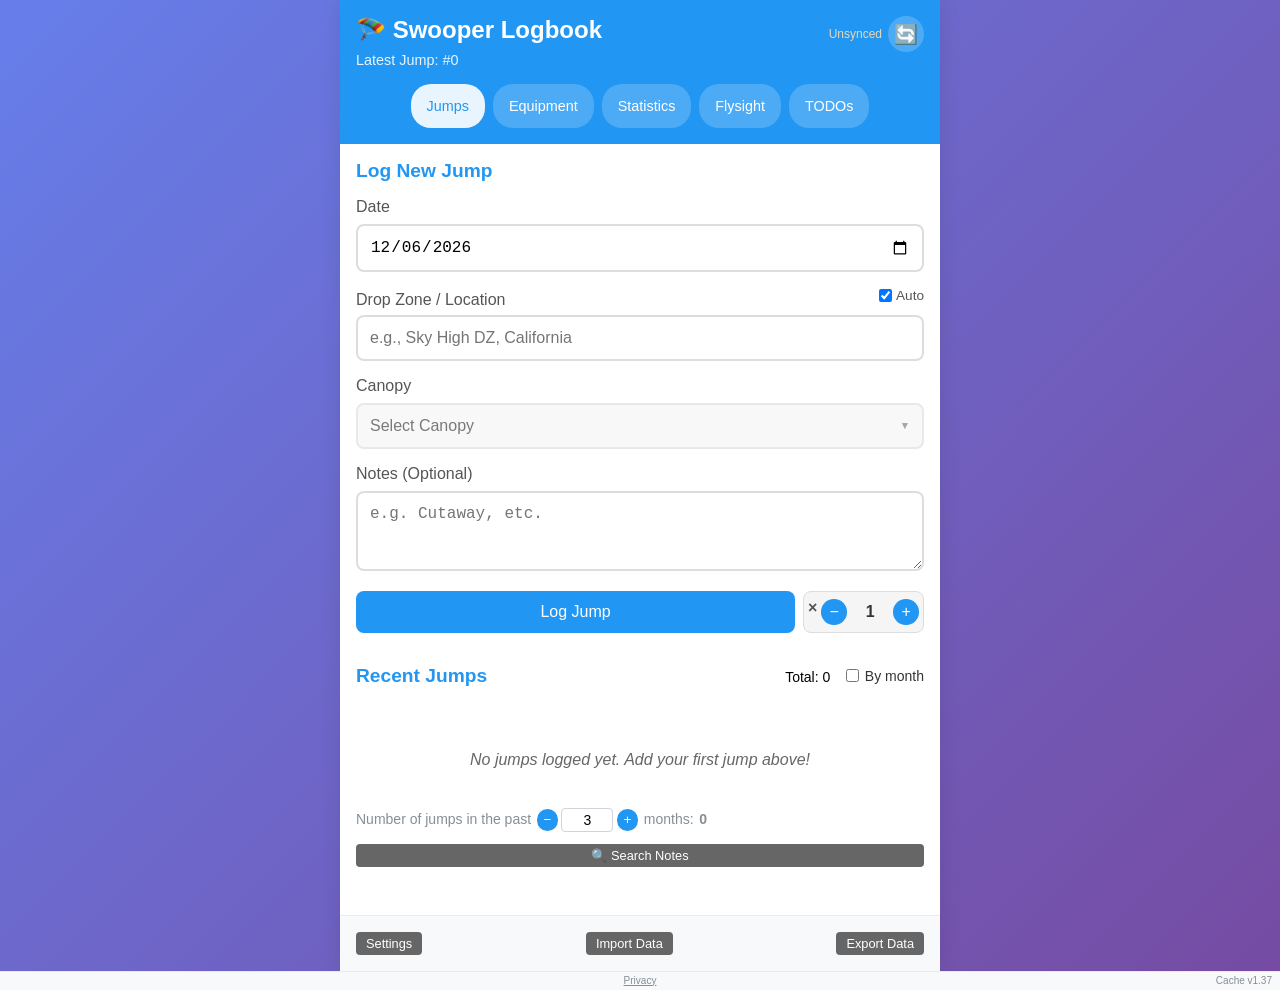
==== commit 6764a8fc: "Remove Flysight max-height filter and align peak speed with graph series - Drop the max-height slide" ====
--- a/index.html
+++ b/index.html
@@ -205,11 +205,7 @@
                         </button>
                     </div>
                     <div class="flysight-controls">
-                        <label class="flysight-avg-label" for="flysightMaxHeight">
-                            Max height: <span id="flysightMaxHeightValue">500</span> m AGL
-                        </label>
-                        <input type="range" id="flysightMaxHeight" class="flysight-avg-slider" min="1" max="500" value="500" step="1">
-                        <div class="flysight-speed-mode flysight-control-spaced">
+                        <div class="flysight-speed-mode">
                             <span class="flysight-avg-label">Speed metric</span>
                             <div class="flysight-speed-toggle" role="group" aria-label="Speed metric">
                                 <button type="button" id="flysightSpeedVertical" class="flysight-speed-btn is-active" aria-pressed="true">Vertical</button>
@@ -672,13 +668,6 @@
                     </label>
                     <small class="flysight-settings-help">Smooths GPS speeds over this many samples (Flysight typically logs at 10 Hz). A larger window reduces noise but can slightly lower the reported peak speed. Default: 3 points.</small>
                     <input type="range" id="flysightAvgPoints" class="flysight-avg-slider" min="1" max="20" value="3" step="1">
-                </div>
-                <div class="form-group">
-                    <label for="flysightMaxHeightSliderMax">Max height slider range</label>
-                    <div class="flysight-settings-unit-row">
-                        <input type="number" id="flysightMaxHeightSliderMax" value="500" min="1" max="10000" step="50" inputmode="numeric">
-                        <span>m</span>
-                    </div>
                 </div>
                 <div class="form-group">
                     <label for="flysightCursorBDiveAngle">Cursor B dive-angle threshold</label>
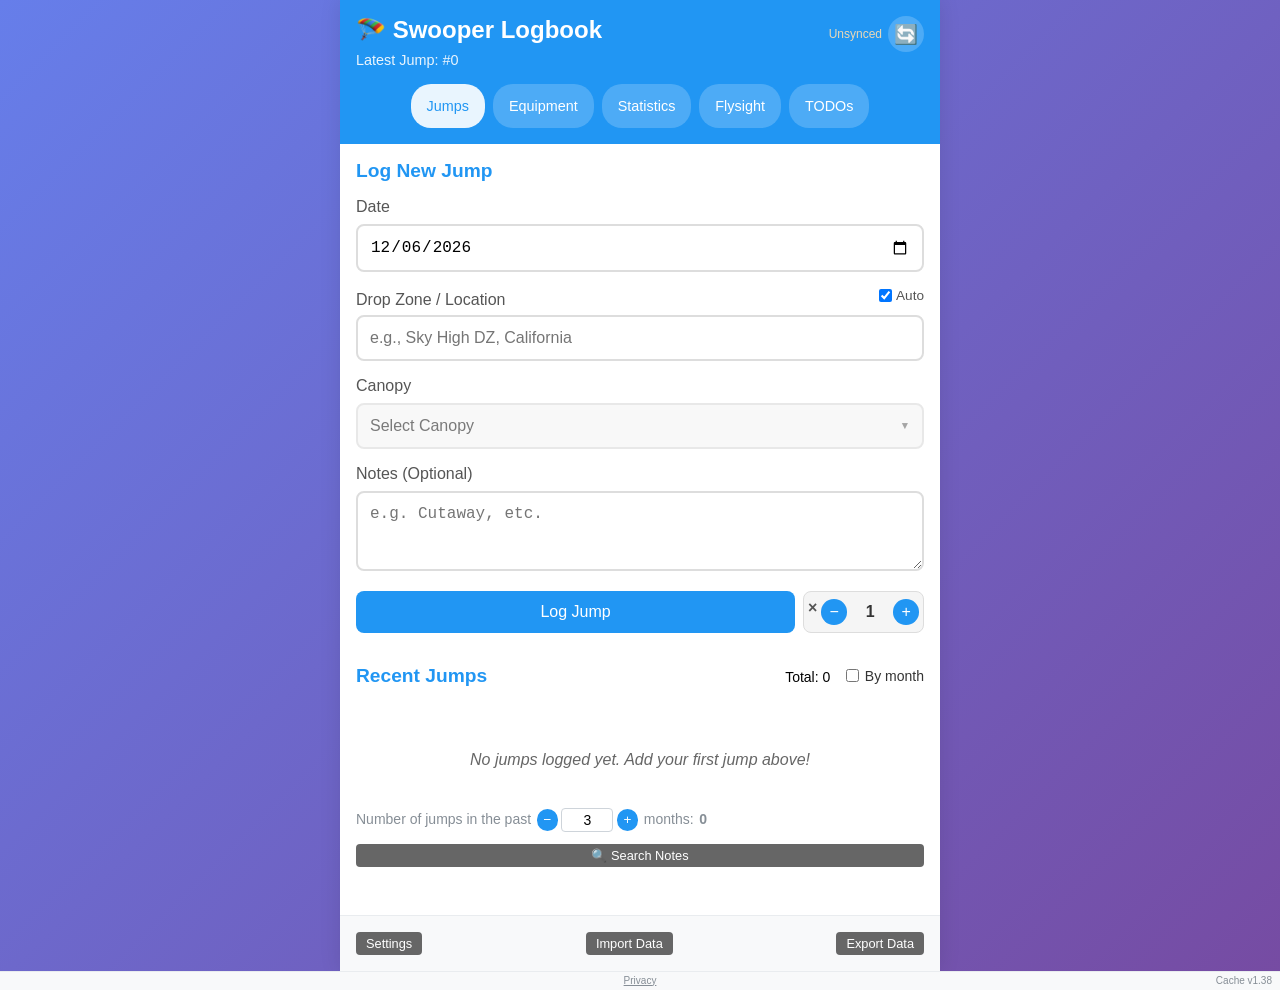
==== commit 9e1fbfe0: "Add interactive Google Maps location gate editor - Add a location map modal with Google Maps integra" ====
--- a/index.html
+++ b/index.html
@@ -336,8 +336,12 @@
                             <input type="number" id="componentLat" step="any" min="-90" max="90" placeholder="Latitude">
                             <input type="number" id="componentLng" step="any" min="-180" max="180" placeholder="Longitude">
                         </div>
-                        <button type="button" id="useCurrentLocationBtn" class="btn-secondary use-current-location-btn">📍 Use current GPS position</button>
+                        <div class="coords-action-row">
+                            <button type="button" id="useCurrentLocationBtn" class="btn-secondary use-current-location-btn">📍 Use current GPS position</button>
+                            <button type="button" id="viewLocationMapBtn" class="btn-secondary view-location-map-btn">🗺 View on map</button>
+                        </div>
                         <small id="coordsHint" class="coords-hint"></small>
+                        <small id="locationGatesSummary" class="coords-hint location-gates-summary"></small>
                     </div>
                     <div id="canopyLinesetSection" style="display:none; border-top: 1px solid #eee; padding-top: 1rem; margin-top: 0.5rem;">
                         <p style="font-weight: 600; color: #333; margin-bottom: 0.75rem;">Lineset #1</p>
@@ -458,6 +462,29 @@
                     <button type="button" id="resetDbBtn" class="btn-secondary reset-db-settings-btn">Reset DB</button>
                 </div>
 
+                <div id="devGatesSeedSection" class="dev-gates-seed-section" hidden>
+                    <hr style="margin: 16px 0; border: none; border-top: 1px solid #ddd;">
+                    <h3 style="margin-bottom: 8px;">Developer (localhost)</h3>
+                    <p style="color:#666; font-size:13px; margin:0 0 10px 0; line-height:1.45;">
+                        Export saved location gates as <code>js/location-gates-seed.js</code> content. Save each location after editing gates on the map, then export and replace that file in the repo.
+                    </p>
+                    <button type="button" id="exportGatesSeedBtn" class="btn-secondary" style="width:100%;">Export gates seed…</button>
+                </div>
+
+            </div>
+        </div>
+
+        <!-- Dev: gates seed export (localhost only) -->
+        <div id="gatesSeedExportModal" class="modal gates-seed-export-modal">
+            <div class="modal-content gates-seed-export-content">
+                <span class="close" id="gatesSeedExportClose">&times;</span>
+                <h2>Gates seed export</h2>
+                <p class="gates-seed-export-hint">Copy into <code>js/location-gates-seed.js</code> and commit. Locations without saved gates are omitted.</p>
+                <textarea id="gatesSeedExportText" class="gates-seed-export-text" readonly spellcheck="false"></textarea>
+                <div class="gates-seed-export-actions">
+                    <button type="button" id="gatesSeedExportCopyBtn" class="btn-primary">Copy to clipboard</button>
+                    <button type="button" id="gatesSeedExportDoneBtn" class="btn-secondary">Close</button>
+                </div>
             </div>
         </div>
 
@@ -849,6 +876,29 @@
             </div>
         </div>
 
+
+        <!-- Location map modal -->
+        <div id="locationMapModal" class="modal location-map-modal">
+            <div class="modal-content location-map-modal-content">
+                <div class="location-map-header">
+                    <h2>Location map</h2>
+                    <span class="close" id="locationMapClose">&times;</span>
+                </div>
+                <p id="locationMapError" class="location-map-error" style="display:none;"></p>
+                <div id="locationMapHud" class="location-map-hud">Loading map…</div>
+                <div id="locationMapCanvas" class="location-map-canvas"></div>
+                <div class="location-map-toolbar">
+                    <button type="button" id="locationMapAddGateBtn" class="btn-secondary">Add gate</button>
+                    <button type="button" id="locationMapDone" class="btn-primary">Done</button>
+                </div>
+                <div id="locationMapGatePanel" class="location-map-gate-panel" style="display:none;">
+                    <label for="locationMapGateLabel">Selected gate</label>
+                    <input type="text" id="locationMapGateLabel" placeholder="Gate name">
+                    <button type="button" id="locationMapDeleteGateBtn" class="btn-danger location-map-delete-gate">Delete gate</button>
+                </div>
+            </div>
+        </div>
+
         <!-- Footer -->
         <footer>
             <button id="settingsBtn" class="btn-secondary">Settings</button>
@@ -863,6 +913,10 @@
     <script src="js/db.js"></script>
     <script src="js/auth.js"></script>
     <script src="js/external-csv-import.js"></script>
+    <script src="config/google-maps.js"></script>
+    <script src="js/location-gates-seed.js"></script>
+    <script src="js/location-gates-util.js"></script>
+    <script src="js/location-map.js"></script>
     <script src="js/flysight.js"></script>
     <script src="js/app.js"></script>
     <script src="js/sheets.js"></script>
--- a/css/style.css
+++ b/css/style.css
@@ -3575,4 +3575,130 @@
 .todo-item-modal-content .todo-edit-actions .btn-primary,
 .todo-item-modal-content .todo-edit-actions .btn-danger {
     width: 100%;
-}+}
+
+.coords-action-row {
+    display: flex;
+    flex-wrap: wrap;
+    gap: 0.5rem;
+    margin-bottom: 0.4rem;
+}
+
+.coords-action-row .use-current-location-btn,
+.coords-action-row .view-location-map-btn {
+    flex: 1;
+    min-width: 140px;
+    margin-bottom: 0;
+}
+
+.location-gates-summary {
+    margin-top: 0.25rem;
+}
+
+.location-map-modal .modal-content {
+    max-width: 920px;
+    width: 95%;
+}
+
+.location-map-header {
+    display: flex;
+    align-items: center;
+    justify-content: space-between;
+    margin-bottom: 0.5rem;
+}
+
+.location-map-header h2 {
+    margin: 0;
+}
+
+.location-map-hud {
+    font-weight: 600;
+    color: #1565C0;
+    margin-bottom: 0.5rem;
+    min-height: 1.25rem;
+}
+
+.location-map-canvas {
+    width: 100%;
+    height: min(65vh, 520px);
+    border-radius: 8px;
+    border: 1px solid #dce8fb;
+    background: #e8eef5;
+}
+
+.location-map-toolbar {
+    display: flex;
+    gap: 0.5rem;
+    margin-top: 0.75rem;
+    flex-wrap: wrap;
+}
+
+.location-map-toolbar .btn-primary {
+    margin-left: auto;
+}
+
+#locationMapAddGateBtn.active {
+    outline: 2px solid #2196F3;
+}
+
+.location-map-gate-panel {
+    margin-top: 0.75rem;
+    padding-top: 0.75rem;
+    border-top: 1px solid #eee;
+}
+
+.location-map-gate-panel label {
+    display: block;
+    margin-bottom: 0.35rem;
+}
+
+.location-map-delete-gate {
+    margin-top: 0.5rem;
+    width: 100%;
+}
+
+.location-map-error {
+    color: #c62828;
+    margin-bottom: 0.5rem;
+}
+
+.dev-gates-seed-section code {
+    font-size: 12px;
+}
+
+.gates-seed-export-content {
+    max-width: 720px;
+    width: 95%;
+}
+
+.gates-seed-export-hint {
+    color: #666;
+    font-size: 13px;
+    margin: 0 0 10px 0;
+}
+
+.gates-seed-export-text {
+    width: 100%;
+    min-height: 280px;
+    max-height: 50vh;
+    font-family: ui-monospace, SFMono-Regular, Menlo, Monaco, Consolas, monospace;
+    font-size: 12px;
+    line-height: 1.4;
+    padding: 10px;
+    border: 1px solid #dce8fb;
+    border-radius: 8px;
+    box-sizing: border-box;
+    resize: vertical;
+}
+
+.gates-seed-export-actions {
+    display: flex;
+    gap: 0.5rem;
+    margin-top: 0.75rem;
+    flex-wrap: wrap;
+}
+
+.gates-seed-export-actions .btn-primary {
+    flex: 1;
+    min-width: 160px;
+}
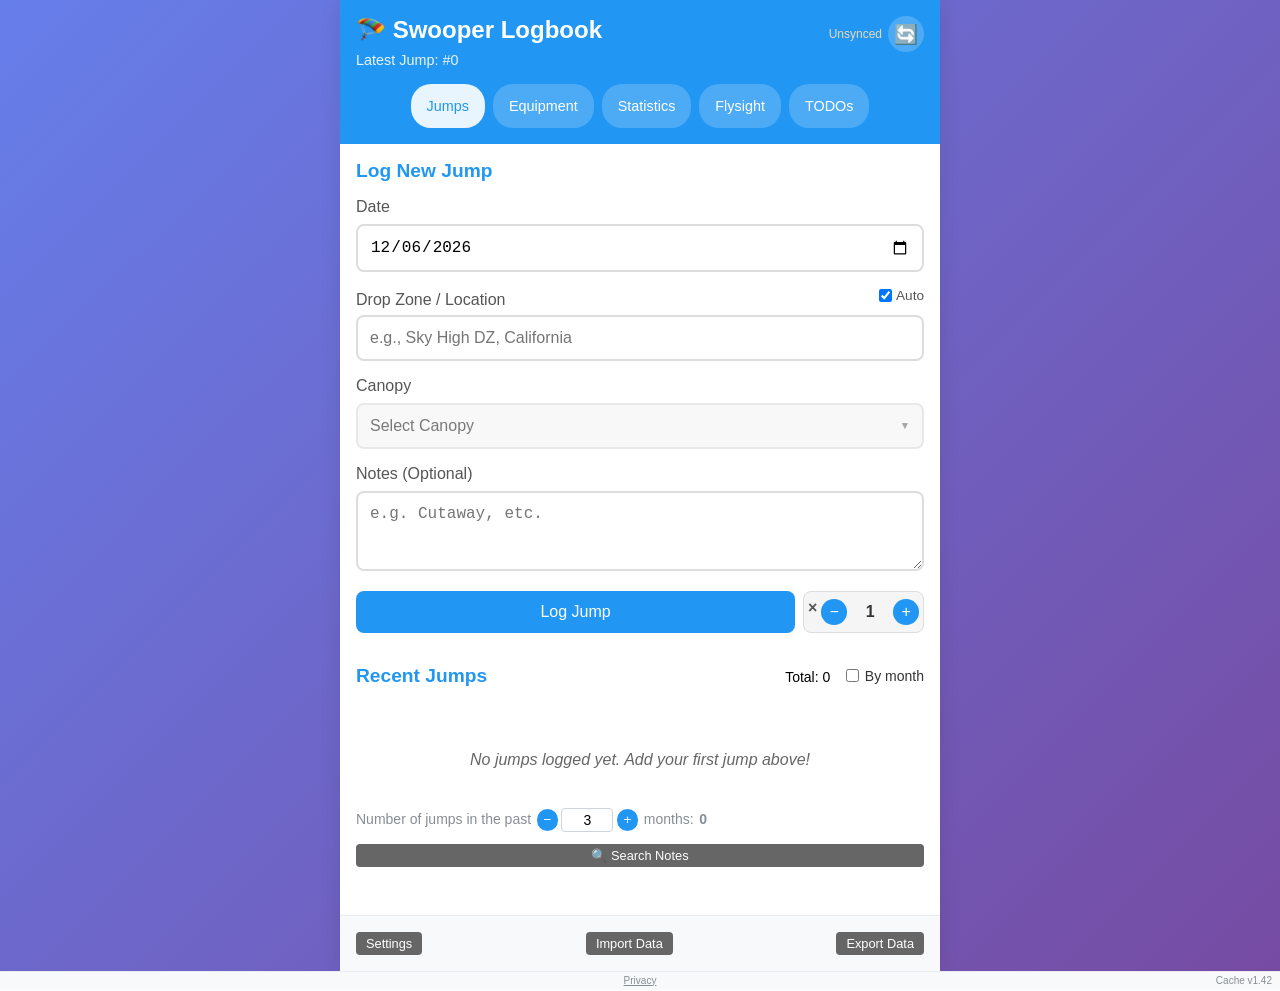
==== commit e2ceb8f2: "added location map shortcut + minor changes." ====
--- a/index.html
+++ b/index.html
@@ -197,6 +197,7 @@
                 <section class="flysight-section">
                     <div class="flysight-header">
                         <h2>Flysight</h2>
+                        <button type="button" id="flysightLocationMapBtn" class="flysight-location-map-btn" title="Location map — uses GPS when no track is imported">Location map</button>
                         <button type="button" id="flysightSettingsBtn" class="flysight-settings-btn" title="Flysight settings" aria-label="Flysight settings">
                             <svg viewBox="0 0 24 24" aria-hidden="true" focusable="false">
                                 <circle cx="12" cy="12" r="3" fill="none" stroke="currentColor" stroke-width="2"/>
--- a/css/style.css
+++ b/css/style.css
@@ -2534,8 +2534,8 @@
 
 /* Flysight track analysis */
 .flysight-header {
-    display: flex;
-    justify-content: space-between;
+    display: grid;
+    grid-template-columns: 1fr auto 1fr;
     align-items: center;
     gap: 0.5rem;
     margin-bottom: 1rem;
@@ -2546,7 +2546,44 @@
     margin: 0;
 }
 
+.flysight-header h2 {
+    grid-column: 1;
+    justify-self: start;
+}
+
+.flysight-location-map-btn {
+    grid-column: 2;
+    justify-self: center;
+    min-height: 0;
+    padding: 0.2rem 0.65rem;
+    border: 1px solid #c5cae9;
+    border-radius: 6px;
+    background: #fff;
+    color: #3949ab;
+    font-size: 0.875rem;
+    font-weight: 500;
+    line-height: 1.2;
+    cursor: pointer;
+    white-space: nowrap;
+    touch-action: manipulation;
+    -webkit-tap-highlight-color: transparent;
+}
+
+.flysight-location-map-btn:hover,
+.flysight-location-map-btn:active {
+    background: #eef2ff;
+    border-color: #9fa8da;
+    color: #1976D2;
+}
+
+.flysight-location-map-btn:disabled {
+    opacity: 0.75;
+    cursor: wait;
+}
+
 .flysight-settings-btn {
+    grid-column: 3;
+    justify-self: end;
     width: 2.5rem;
     height: 2.5rem;
     min-width: 44px;
@@ -2936,13 +2973,30 @@
     background: #f4f8fc;
 }
 
+.flysight-results-summary-head {
+    display: flex;
+    align-items: baseline;
+    justify-content: space-between;
+    gap: 1rem;
+    margin-bottom: 0.45rem;
+}
+
 .flysight-results-summary-title {
     font-size: 0.8rem;
     font-weight: 600;
     color: #4a6a8a;
-    margin-bottom: 0.45rem;
+    margin-bottom: 0;
     text-transform: uppercase;
     letter-spacing: 0.03em;
+}
+
+.flysight-results-summary-snap {
+    flex-shrink: 0;
+    font-size: 0.875rem;
+    font-weight: 600;
+    color: #444;
+    text-align: right;
+    line-height: 1.25;
 }
 
 .flysight-results-summary-metrics {
@@ -2967,11 +3021,35 @@
     background: #fff8f8;
 }
 
+.flysight-result-header {
+    display: flex;
+    align-items: center;
+    justify-content: space-between;
+    gap: 0.75rem;
+    margin-bottom: 0.5rem;
+}
+
 .flysight-result-name {
     font-weight: 600;
     color: #333;
-    margin-bottom: 0.5rem;
     word-break: break-all;
+    flex: 1;
+    min-width: 0;
+}
+
+.flysight-snap-at {
+    flex-shrink: 0;
+    font-size: 0.875rem;
+    font-weight: 600;
+    color: #444;
+    max-width: 14rem;
+    text-align: right;
+    line-height: 1.25;
+}
+
+.flysight-snap-at.is-unknown {
+    color: #999;
+    max-width: 2rem;
 }
 
 .flysight-result-metrics {
@@ -3595,33 +3673,72 @@
     margin-top: 0.25rem;
 }
 
-.location-map-modal .modal-content {
-    max-width: 920px;
-    width: 95%;
+/* Fullscreen location map (same idea as Flysight graph). */
+#locationMapModal.modal {
+    overflow: hidden;
+    overscroll-behavior: none;
+    align-items: stretch;
+    justify-content: stretch;
+    inset: 0;
+    width: auto;
+    height: auto;
+    max-height: none;
+    background-color: rgba(0, 0, 0, 0.45);
+}
+
+#locationMapModal .location-map-modal-content {
+    display: flex;
+    flex-direction: column;
+    width: 100%;
+    max-width: none;
+    height: 100%;
+    max-height: none;
+    margin: 0;
+    border-radius: 0;
+    overflow: hidden;
+    overscroll-behavior: none;
+    padding: max(0.35rem, env(safe-area-inset-top, 0px))
+             max(0.5rem, env(safe-area-inset-right, 0px))
+             max(0.35rem, env(safe-area-inset-bottom, 0px))
+             max(0.5rem, env(safe-area-inset-left, 0px));
 }
 
 .location-map-header {
     display: flex;
     align-items: center;
     justify-content: space-between;
-    margin-bottom: 0.5rem;
+    margin-bottom: 0.35rem;
+    flex-shrink: 0;
 }
 
 .location-map-header h2 {
     margin: 0;
+    font-size: 1.05rem;
+}
+
+.location-map-header .close {
+    position: static;
+    flex-shrink: 0;
+    line-height: 1;
+    padding: 0.15rem 0.35rem;
 }
 
 .location-map-hud {
     font-weight: 600;
     color: #1565C0;
-    margin-bottom: 0.5rem;
+    margin-bottom: 0.35rem;
     min-height: 1.25rem;
+    line-height: 1.35;
+    flex-shrink: 0;
+    font-size: 0.875rem;
 }
 
 .location-map-canvas {
+    flex: 1 1 auto;
+    min-height: 0;
     width: 100%;
-    height: min(65vh, 520px);
-    border-radius: 8px;
+    height: auto;
+    border-radius: 6px;
     border: 1px solid #dce8fb;
     background: #e8eef5;
 }
@@ -3629,8 +3746,9 @@
 .location-map-toolbar {
     display: flex;
     gap: 0.5rem;
-    margin-top: 0.75rem;
+    margin-top: 0.5rem;
     flex-wrap: wrap;
+    flex-shrink: 0;
 }
 
 .location-map-toolbar .btn-primary {
@@ -3642,9 +3760,10 @@
 }
 
 .location-map-gate-panel {
-    margin-top: 0.75rem;
-    padding-top: 0.75rem;
+    margin-top: 0.5rem;
+    padding-top: 0.5rem;
     border-top: 1px solid #eee;
+    flex-shrink: 0;
 }
 
 .location-map-gate-panel label {
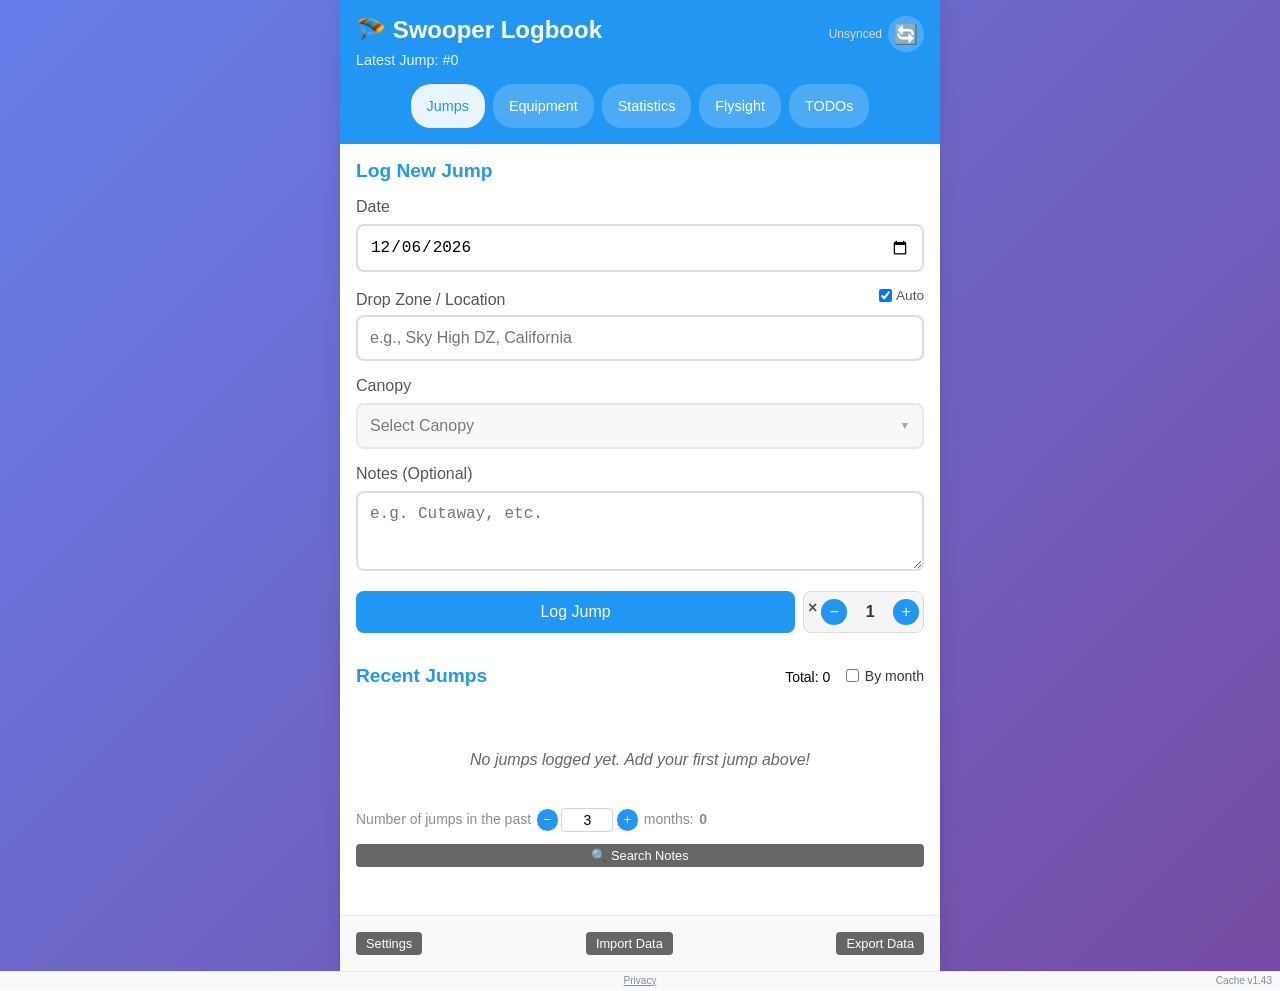
==== commit f09ca7f2: "added a center on user button in location maps" ====
--- a/index.html
+++ b/index.html
@@ -886,7 +886,15 @@
                     <span class="close" id="locationMapClose">&times;</span>
                 </div>
                 <p id="locationMapError" class="location-map-error" style="display:none;"></p>
-                <div id="locationMapHud" class="location-map-hud">Loading map…</div>
+                <div class="location-map-hud-row">
+                    <div id="locationMapHud" class="location-map-hud">Loading map…</div>
+                    <button type="button" id="locationMapCenterUserBtn" class="location-map-center-user-btn" title="Center map on your location" aria-label="Center map on your location" disabled>
+                        <svg viewBox="0 0 24 24" aria-hidden="true" focusable="false">
+                            <path fill="none" stroke="currentColor" stroke-width="2" stroke-linecap="round" stroke-linejoin="round" d="M12 21s7-4.35 7-11a7 7 0 10-14 0c0 6.65 7 11 7 11z"/>
+                            <circle cx="12" cy="10" r="2.5" fill="none" stroke="currentColor" stroke-width="2"/>
+                        </svg>
+                    </button>
+                </div>
                 <div id="locationMapCanvas" class="location-map-canvas"></div>
                 <div class="location-map-toolbar">
                     <button type="button" id="locationMapAddGateBtn" class="btn-secondary">Add gate</button>
--- a/css/style.css
+++ b/css/style.css
@@ -2554,10 +2554,12 @@
 .flysight-location-map-btn {
     grid-column: 2;
     justify-self: center;
+    position: relative;
+    z-index: 2;
     min-height: 0;
-    padding: 0.2rem 0.65rem;
+    padding: 0.4rem 0.65rem;
     border: 1px solid #c5cae9;
-    border-radius: 6px;
+    border-radius: 8px;
     background: #fff;
     color: #3949ab;
     font-size: 0.875rem;
@@ -3684,6 +3686,7 @@
     height: auto;
     max-height: none;
     background-color: rgba(0, 0, 0, 0.45);
+    z-index: 10002;
 }
 
 #locationMapModal .location-map-modal-content {
@@ -3723,14 +3726,58 @@
     padding: 0.15rem 0.35rem;
 }
 
+.location-map-hud-row {
+    display: flex;
+    align-items: center;
+    gap: 0.4rem;
+    margin-bottom: 0.35rem;
+    flex-shrink: 0;
+}
+
 .location-map-hud {
+    flex: 1;
+    min-width: 0;
     font-weight: 600;
     color: #1565C0;
-    margin-bottom: 0.35rem;
     min-height: 1.25rem;
     line-height: 1.35;
-    flex-shrink: 0;
     font-size: 0.875rem;
+}
+
+.location-map-center-user-btn {
+    flex-shrink: 0;
+    width: 2.25rem;
+    height: 2.25rem;
+    min-width: 44px;
+    min-height: 44px;
+    padding: 0;
+    border: 1px solid #c5cae9;
+    border-radius: 8px;
+    background: #fff;
+    color: #1565C0;
+    cursor: pointer;
+    display: flex;
+    align-items: center;
+    justify-content: center;
+    touch-action: manipulation;
+    -webkit-tap-highlight-color: transparent;
+}
+
+.location-map-center-user-btn svg {
+    width: 1.15rem;
+    height: 1.15rem;
+    display: block;
+}
+
+.location-map-center-user-btn:hover:not(:disabled),
+.location-map-center-user-btn:active:not(:disabled) {
+    background: #e3f2fd;
+    border-color: #90caf9;
+}
+
+.location-map-center-user-btn:disabled {
+    opacity: 0.4;
+    cursor: not-allowed;
 }
 
 .location-map-canvas {
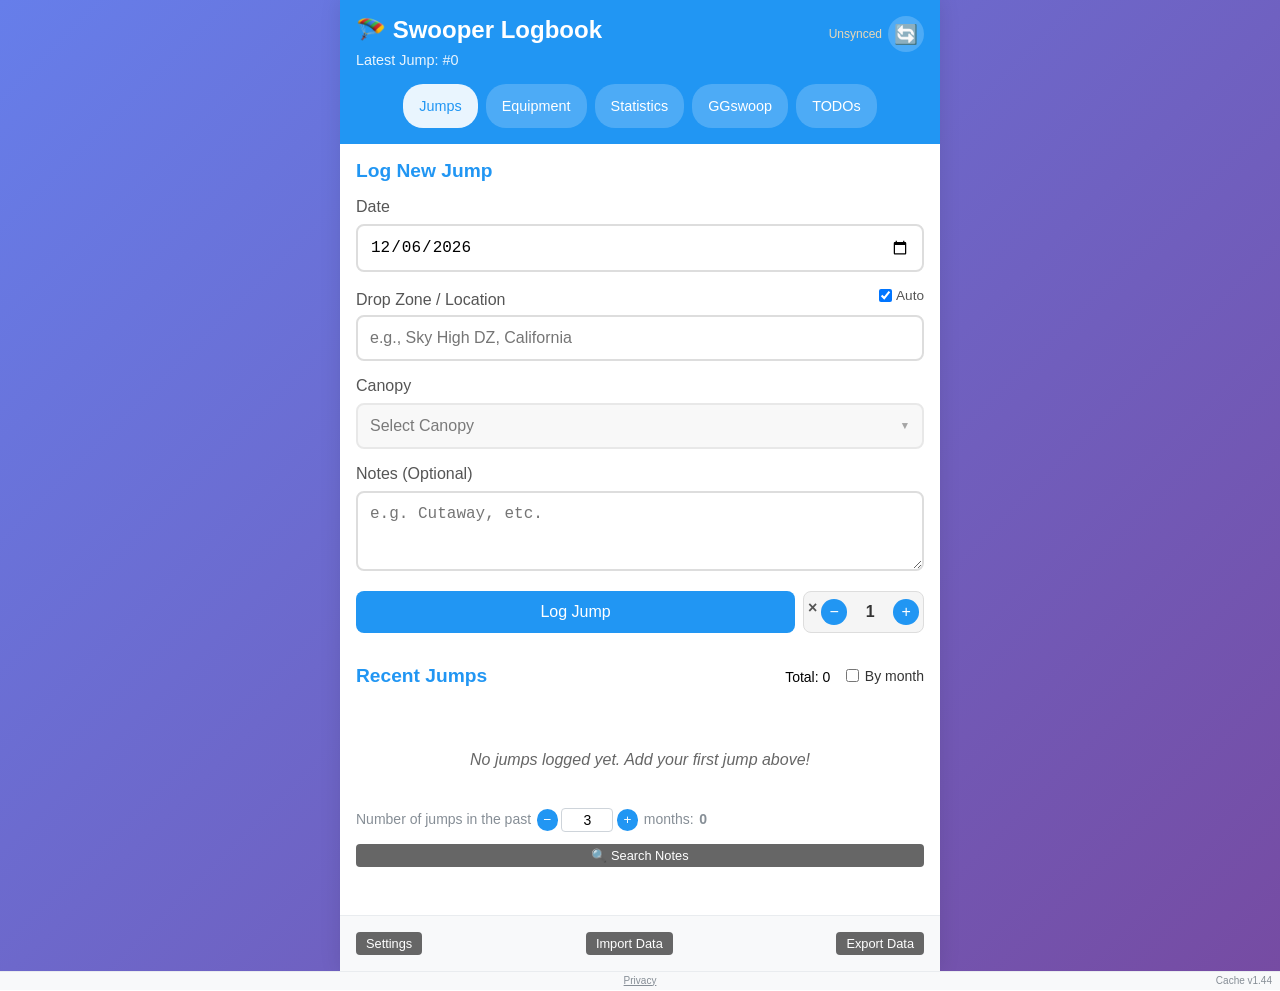
==== commit f420aba7: "Rebrand Flysight tab to GGswoop and add entry gate speed metrics - Rename the "Flysight" navigation " ====
--- a/index.html
+++ b/index.html
@@ -30,7 +30,7 @@
                 <button id="jumpsViewBtn" class="nav-btn active">Jumps</button>
                 <button id="equipmentViewBtn" class="nav-btn">Equipment</button>
                 <button id="statsViewBtn" class="nav-btn">Statistics</button>
-                <button id="flysightViewBtn" class="nav-btn">Flysight</button>
+                <button id="flysightViewBtn" class="nav-btn">GGswoop</button>
                 <button id="todosViewBtn" class="nav-btn">TODOs</button>
             </nav>
             <script>
@@ -196,7 +196,7 @@
             <div id="flysightView" class="view" style="display: none;">
                 <section class="flysight-section">
                     <div class="flysight-header">
-                        <h2>Flysight</h2>
+                        <h2>GGswoop</h2>
                         <button type="button" id="flysightLocationMapBtn" class="flysight-location-map-btn" title="Location map — uses GPS when no track is imported">Location map</button>
                         <button type="button" id="flysightSettingsBtn" class="flysight-settings-btn" title="Flysight settings" aria-label="Flysight settings">
                             <svg viewBox="0 0 24 24" aria-hidden="true" focusable="false">
@@ -442,7 +442,7 @@
                     <label><input type="checkbox" class="nav-visibility-chk" value="jumps"> Jumps</label>
                     <label><input type="checkbox" class="nav-visibility-chk" value="equipment"> Equipment</label>
                     <label><input type="checkbox" class="nav-visibility-chk" value="stats"> Statistics</label>
-                    <label><input type="checkbox" class="nav-visibility-chk" value="flysight"> Flysight</label>
+                    <label><input type="checkbox" class="nav-visibility-chk" value="flysight"> GGswoop</label>
                     <label><input type="checkbox" class="nav-visibility-chk" value="todos"> TODOs</label>
                 </div>
                 <div class="form-group">
--- a/css/style.css
+++ b/css/style.css
@@ -3099,6 +3099,19 @@
     font-weight: 800;
 }
 
+/* Narrow viewports (e.g. 720-wide); 1080+ keeps label sizes above */
+@media (max-width: 1079px) {
+    .flysight-results .flysight-metric-label {
+        font-size: 0.85rem;
+        letter-spacing: 0.02em;
+    }
+
+    .flysight-results .flysight-result-metrics.is-single .flysight-metric-label {
+        font-size: 0.62rem;
+        letter-spacing: 0.008em;
+    }
+}
+
 .flysight-result-meta {
     margin-top: 0.5rem;
     font-size: 0.8rem;
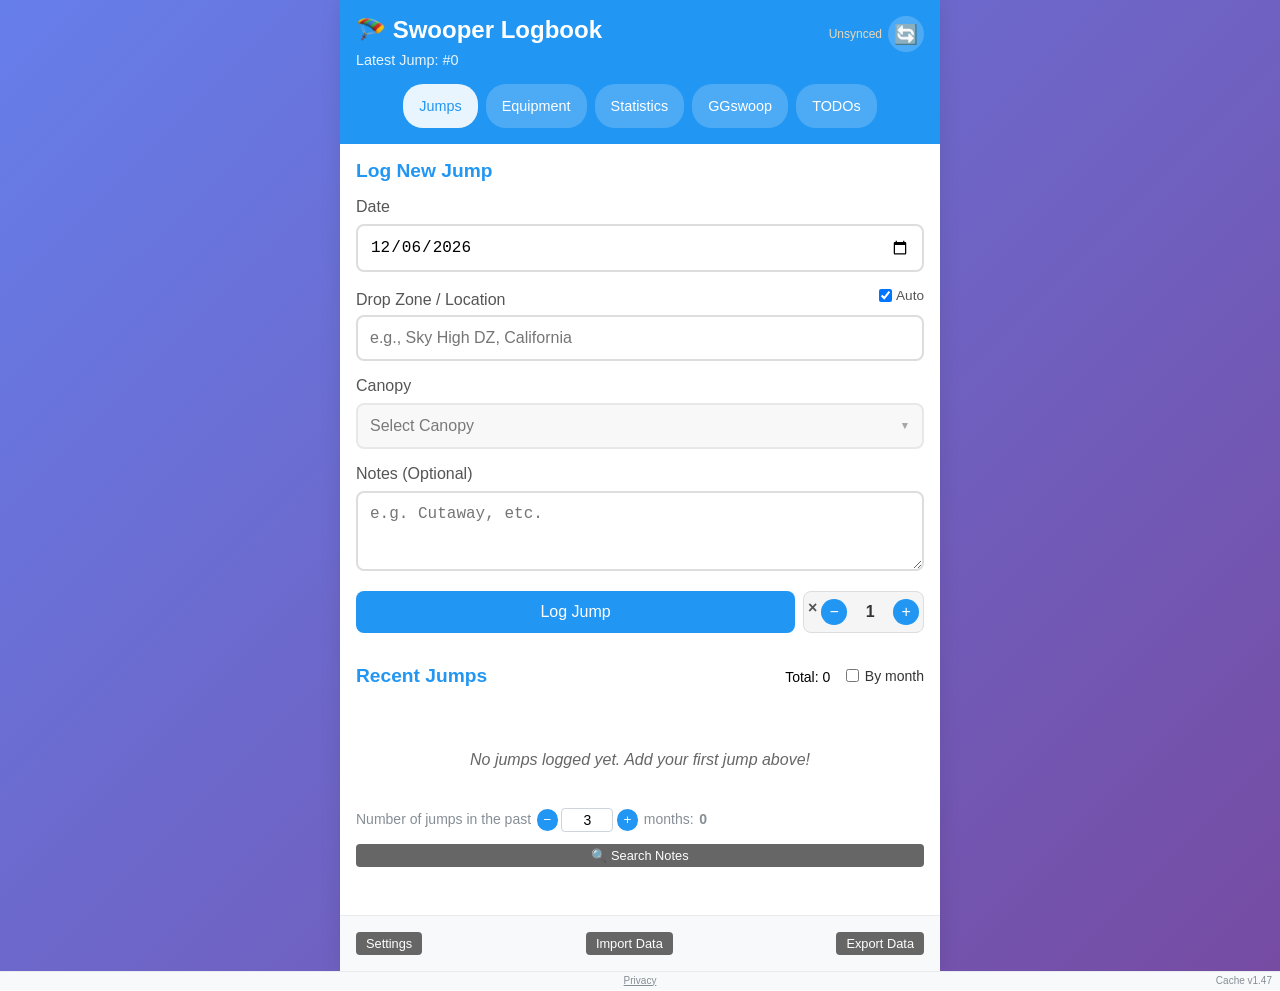
==== commit 6680b3e6: "Add year-stats canopy grouping by size and read-only location map mode - Add a "Group by size" check" ====
--- a/index.html
+++ b/index.html
@@ -641,7 +641,13 @@
                         <div id="yearStatsLocationPie" class="year-stats-pie-root"></div>
                     </div>
                     <div class="year-stats-pie-card">
-                        <h3>Jumps per canopy</h3>
+                        <div class="year-stats-pie-card-head">
+                            <h3>Jumps per canopy</h3>
+                            <label class="year-stats-group-by-size">
+                                <input type="checkbox" id="yearStatsCanopyGroupBySize">
+                                Group by size
+                            </label>
+                        </div>
                         <div id="yearStatsCanopyPie" class="year-stats-pie-root"></div>
                     </div>
                 </div>
@@ -897,8 +903,19 @@
                 </div>
                 <div id="locationMapCanvas" class="location-map-canvas"></div>
                 <div class="location-map-toolbar">
-                    <button type="button" id="locationMapAddGateBtn" class="btn-secondary">Add gate</button>
-                    <button type="button" id="locationMapDone" class="btn-primary">Done</button>
+                    <div class="location-map-toolbar-start">
+                        <button type="button" id="locationMapAddGateBtn" class="btn-secondary">Add gate</button>
+                    </div>
+                    <div class="location-map-toolbar-center">
+                        <button type="button" id="locationMapResetGatesBtn" class="btn-secondary" hidden>Reset to default</button>
+                    </div>
+                    <div class="location-map-toolbar-end">
+                        <label id="locationMapEditWrap" class="location-map-edit-toggle" hidden>
+                            <input type="checkbox" id="locationMapEditCheckbox">
+                            Edit
+                        </label>
+                        <button type="button" id="locationMapDone" class="btn-primary">Done</button>
+                    </div>
                 </div>
                 <div id="locationMapGatePanel" class="location-map-gate-panel" style="display:none;">
                     <label for="locationMapGateLabel">Selected gate</label>
--- a/css/style.css
+++ b/css/style.css
@@ -808,10 +808,42 @@
     }
 }
 
+.year-stats-pie-card-head {
+    display: flex;
+    flex-wrap: wrap;
+    align-items: baseline;
+    justify-content: space-between;
+    gap: 0.5rem 1rem;
+    margin-bottom: 0.75rem;
+}
+
+.year-stats-pie-card-head h3 {
+    font-size: 1rem;
+    margin: 0;
+    color: #444;
+}
+
 .year-stats-pie-card h3 {
     font-size: 1rem;
     margin: 0 0 0.75rem;
     color: #444;
+}
+
+.year-stats-group-by-size {
+    display: inline-flex;
+    align-items: center;
+    gap: 0.35rem;
+    font-size: 0.85rem;
+    font-weight: normal;
+    color: #555;
+    cursor: pointer;
+    user-select: none;
+}
+
+.year-stats-group-by-size input {
+    width: auto;
+    margin: 0;
+    cursor: pointer;
 }
 
 .year-stats-pie-root {
@@ -3099,16 +3131,40 @@
     font-weight: 800;
 }
 
-/* Narrow viewports (e.g. 720-wide); 1080+ keeps label sizes above */
+/* Narrow viewports (e.g. 720-wide); 1080+ keeps label/value sizes above */
 @media (max-width: 1079px) {
+    .flysight-results .flysight-result-name {
+        font-size: 0.82rem;
+        line-height: 1.25;
+    }
+
     .flysight-results .flysight-metric-label {
         font-size: 0.85rem;
         letter-spacing: 0.02em;
     }
 
+    .flysight-results .flysight-metric-value {
+        font-size: 1.02rem;
+    }
+
+    .flysight-results .flysight-result-metrics.is-single {
+        grid-template-columns: minmax(0, 1.15fr) minmax(0, 1fr) minmax(0, 0.92fr);
+        gap: 0.35rem 0.25rem;
+    }
+
     .flysight-results .flysight-result-metrics.is-single .flysight-metric-label {
         font-size: 0.62rem;
         letter-spacing: 0.008em;
+    }
+
+    .flysight-results .flysight-result-metrics.is-single .flysight-metric-value {
+        font-size: 0.875rem;
+    }
+
+    .flysight-results .flysight-result-metrics.is-single > div:last-child {
+        text-align: right;
+        justify-self: end;
+        max-width: 100%;
     }
 }
 
@@ -3804,15 +3860,46 @@
 }
 
 .location-map-toolbar {
-    display: flex;
+    display: grid;
+    grid-template-columns: 1fr auto 1fr;
     gap: 0.5rem;
     margin-top: 0.5rem;
-    flex-wrap: wrap;
-    flex-shrink: 0;
-}
-
-.location-map-toolbar .btn-primary {
-    margin-left: auto;
+    flex-shrink: 0;
+    align-items: center;
+}
+
+.location-map-toolbar-start {
+    display: flex;
+    gap: 0.5rem;
+    justify-self: start;
+}
+
+.location-map-toolbar-center {
+    justify-self: center;
+}
+
+.location-map-toolbar-end {
+    display: flex;
+    gap: 0.5rem;
+    align-items: center;
+    justify-self: end;
+}
+
+.location-map-edit-toggle {
+    display: inline-flex;
+    align-items: center;
+    gap: 0.35rem;
+    font-size: 0.95rem;
+    color: #333;
+    user-select: none;
+    cursor: pointer;
+}
+
+.location-map-edit-toggle input {
+    width: 1rem;
+    height: 1rem;
+    margin: 0;
+    cursor: pointer;
 }
 
 #locationMapAddGateBtn.active {
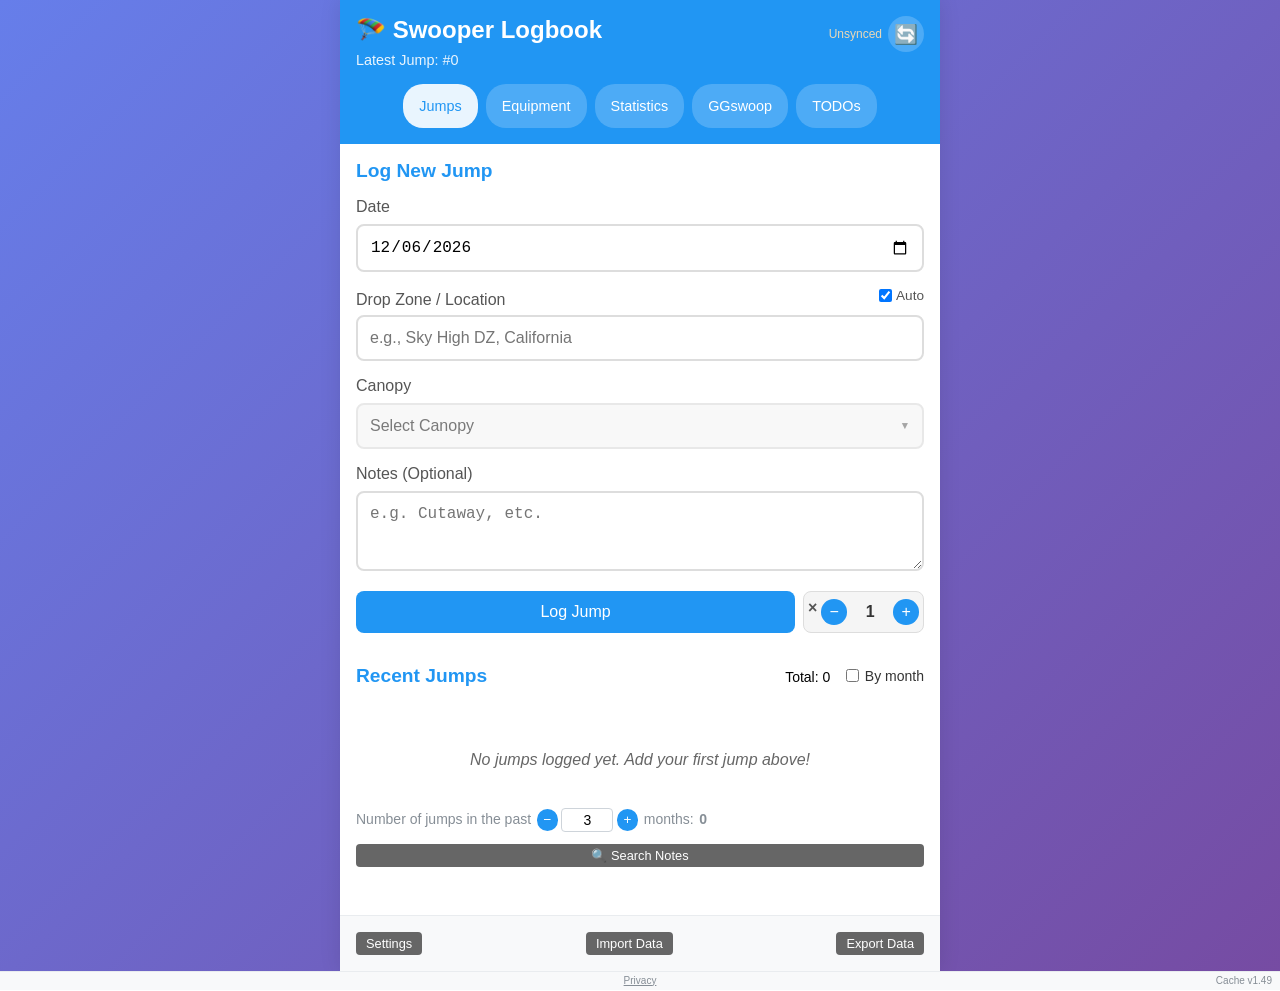
==== commit 7fa2b431: "Add files via upload" ====
--- a/index.html
+++ b/index.html
@@ -545,6 +545,25 @@
                 <div class="sync-conflict-actions">
                     <button type="button" id="syncConflictOverwriteBtn" class="btn-secondary">Use local data (overwrite sheet)</button>
                     <button type="button" id="resolveConflictsBtn" class="btn-primary">Merge &amp; sync</button>
+                </div>
+            </div>
+        </div>
+
+        <!-- Location merge (sync conflict: local vs sheet) -->
+        <div id="locationMergeModal" class="modal">
+            <div class="modal-content location-merge-modal-content">
+                <span class="close" id="locationMergeClose">&times;</span>
+                <h2 id="locationMergeTitle">Merge location</h2>
+                <p id="locationMergeIntro" class="location-merge-intro"></p>
+                <div id="locationMergeDiff" class="location-merge-diff"></div>
+                <div id="locationMergeGatesSection" class="location-merge-gates-section" hidden>
+                    <h3>Gates to keep</h3>
+                    <p class="location-merge-gates-hint">Uncheck a gate to drop it from the merged location.</p>
+                    <div id="locationMergeGatesList" class="location-merge-gates-list"></div>
+                </div>
+                <div class="location-merge-actions">
+                    <button type="button" id="locationMergeCancelBtn" class="btn-secondary">Cancel</button>
+                    <button type="button" id="locationMergeApplyBtn" class="btn-primary">Use this merge</button>
                 </div>
             </div>
         </div>
--- a/css/style.css
+++ b/css/style.css
@@ -1810,6 +1810,98 @@
     gap: 0.75rem;
     justify-content: flex-end;
     margin-top: 1.5rem;
+}
+
+.location-sync-merge-btn {
+    margin-top: 0.5rem;
+    font-size: 12px;
+    padding: 0.35rem 0.65rem;
+}
+
+.conflict-item-location-merged .conflict-detail-merged-badge {
+    display: inline-block;
+    margin-top: 0.35rem;
+    font-size: 11px;
+    font-weight: 600;
+    color: #1565C0;
+}
+
+.location-merge-modal-content {
+    max-width: 480px;
+    margin: 6% auto;
+    max-height: 88vh;
+    overflow-y: auto;
+}
+
+.location-merge-intro {
+    color: #666;
+    font-size: 13px;
+    margin: 0 0 1rem;
+}
+
+.location-merge-diff {
+    font-size: 13px;
+    margin-bottom: 1rem;
+}
+
+.location-merge-diff-row {
+    display: grid;
+    grid-template-columns: 5.5rem 1fr 1fr;
+    gap: 0.35rem 0.5rem;
+    align-items: start;
+    margin-bottom: 0.35rem;
+}
+
+.location-merge-diff-row label {
+    font-weight: 600;
+    color: #444;
+}
+
+.location-merge-diff-row .location-merge-choice {
+    display: flex;
+    align-items: flex-start;
+    gap: 0.35rem;
+    font-weight: normal;
+    cursor: pointer;
+}
+
+.location-merge-gates-section h3 {
+    font-size: 0.95rem;
+    margin: 0 0 0.35rem;
+}
+
+.location-merge-gates-hint {
+    font-size: 12px;
+    color: #666;
+    margin: 0 0 0.5rem;
+}
+
+.location-merge-gates-list {
+    display: flex;
+    flex-direction: column;
+    gap: 0.35rem;
+    max-height: 200px;
+    overflow-y: auto;
+}
+
+.location-merge-gate-row {
+    display: flex;
+    align-items: center;
+    gap: 0.5rem;
+    font-size: 13px;
+}
+
+.location-merge-gate-row .gate-side-tag {
+    font-size: 10px;
+    color: #888;
+    text-transform: uppercase;
+}
+
+.location-merge-actions {
+    display: flex;
+    justify-content: flex-end;
+    gap: 0.75rem;
+    margin-top: 1.25rem;
 }
 
 .sync-conflict-section-title {
@@ -3086,6 +3178,12 @@
     max-width: 2rem;
 }
 
+.flysight-snap-at-gate {
+    font-size: 0.58em;
+    font-weight: 500;
+    color: #666;
+}
+
 .flysight-result-metrics {
     display: grid;
     grid-template-columns: 1fr 1fr;
